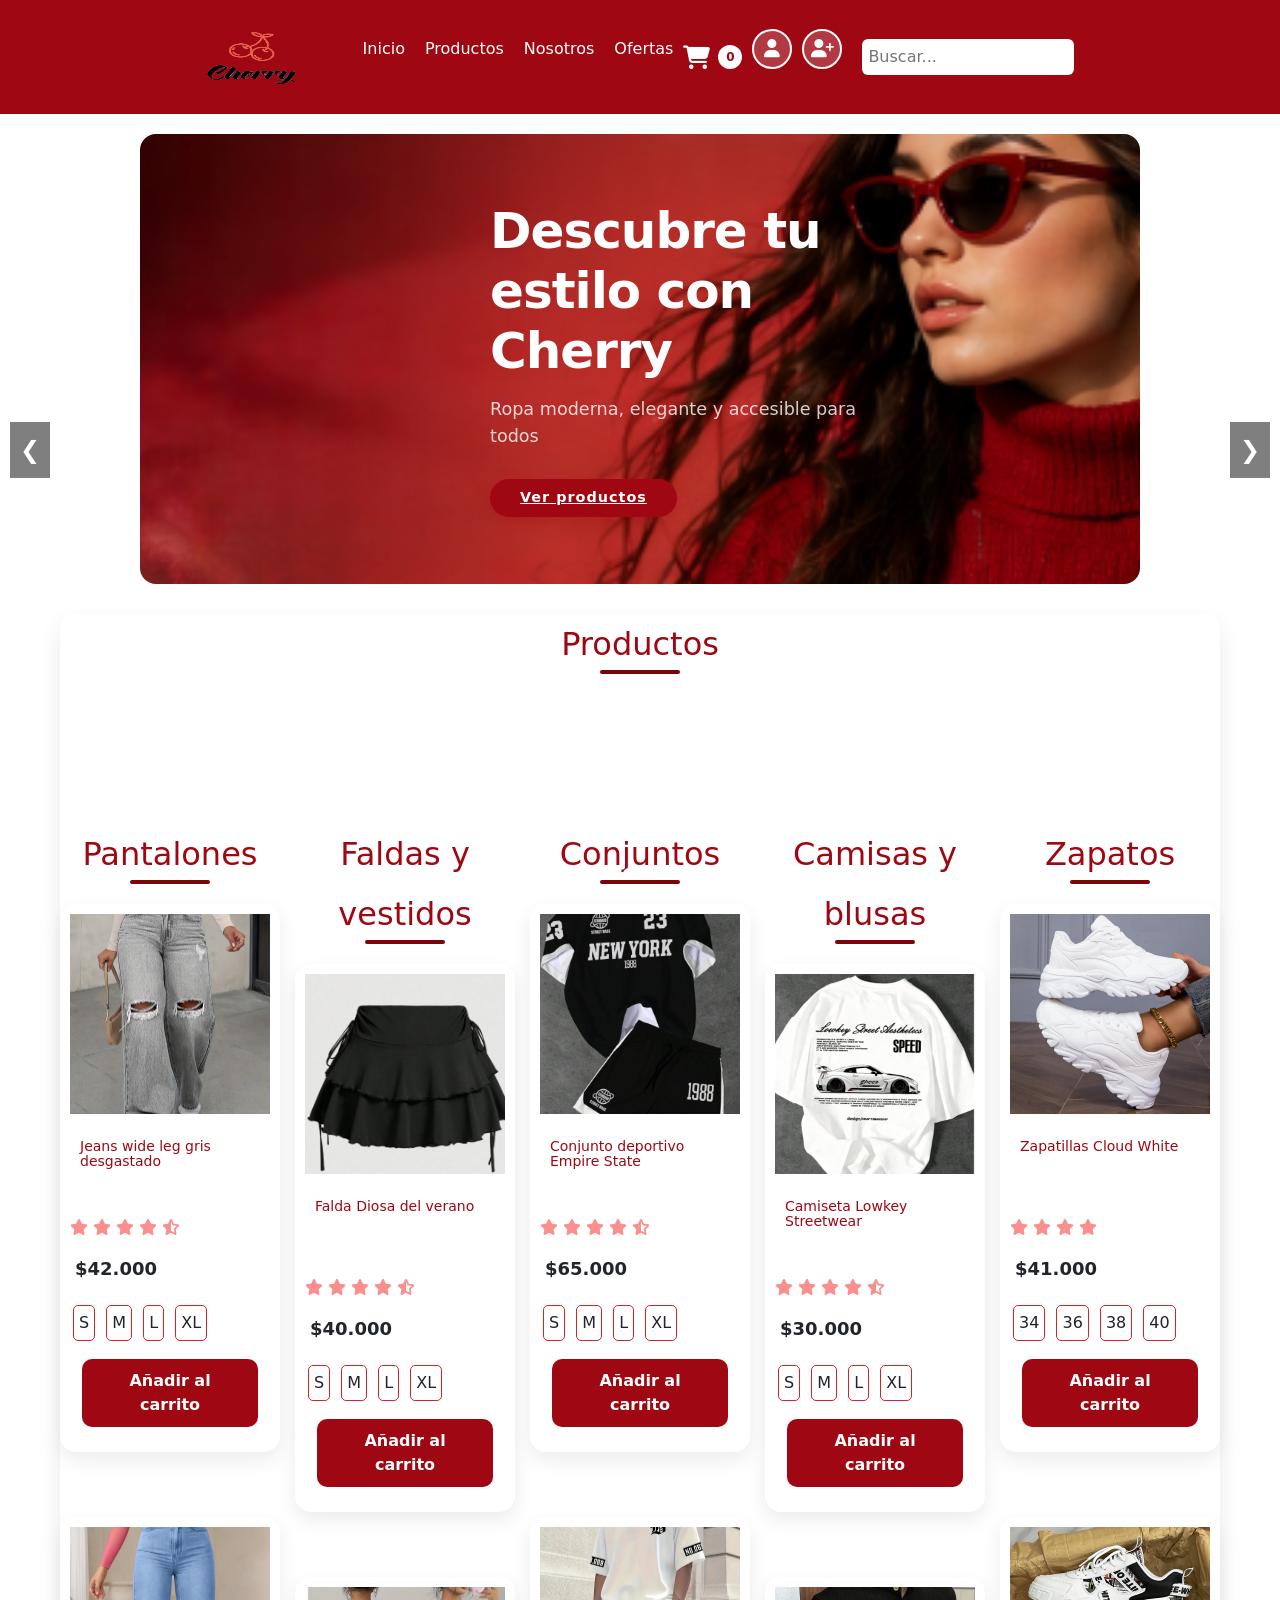
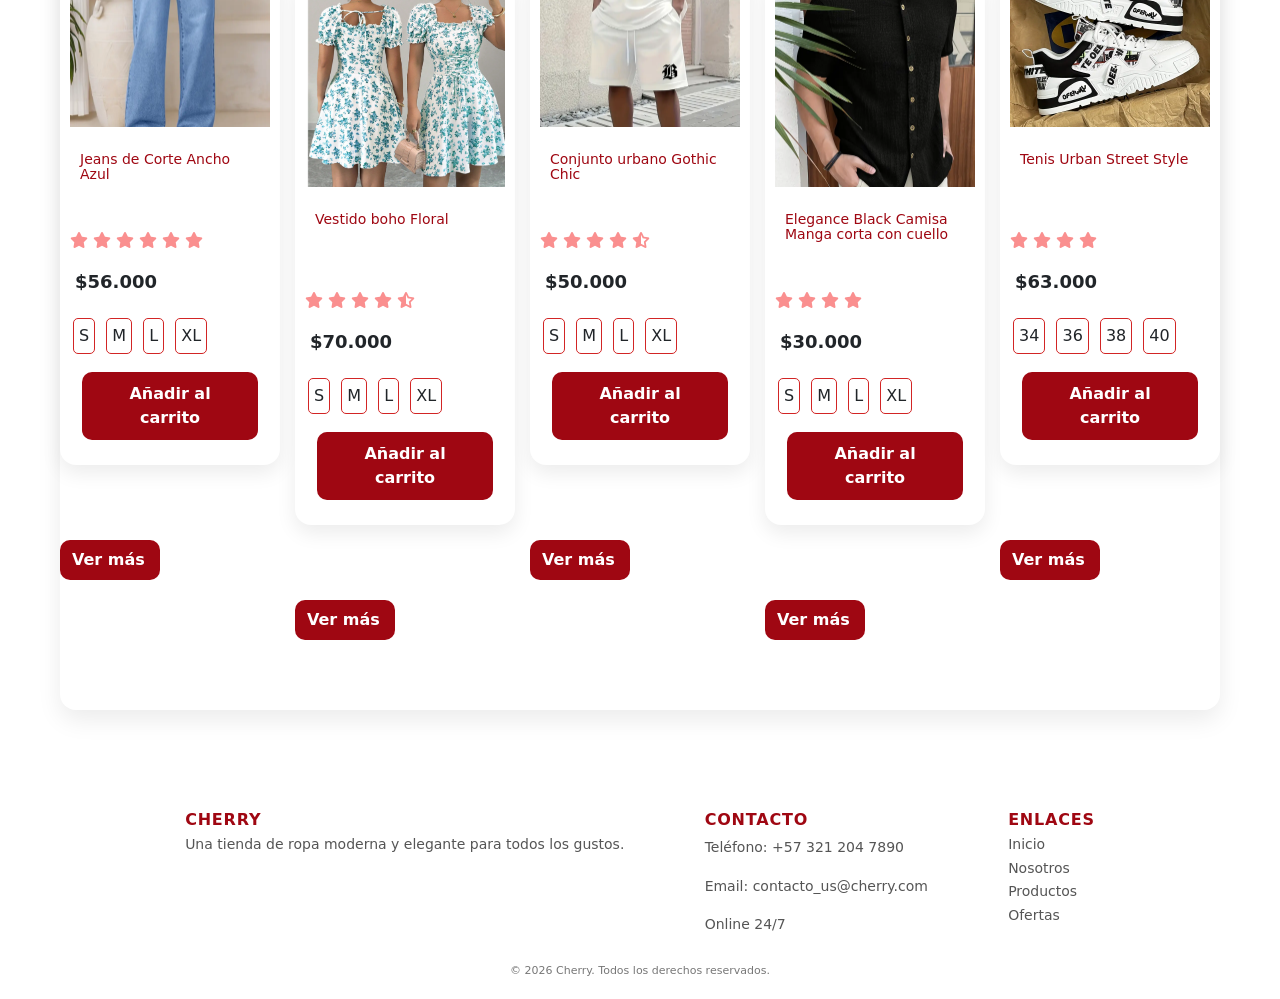
==== index.html @ 7328d56f "Update index.html" ====
<!DOCTYPE html>
<html lang="es-CO">
<head>
<meta charset="UTF-8">
<meta name="viewport" content="width=device-width, initial-scale=1.0">
<title>Cherry | Tienda de ropa</title>
<link rel="stylesheet" href="estilos.css">
<!-----BOOTSTRAP---------------->
<link href="https://cdn.jsdelivr.net/npm/bootstrap@5.3.8/dist/css/bootstrap.min.css" rel="stylesheet" integrity="sha384-sRIl4kxILFvY47J16cr9ZwB07vP4J8+LH7qKQnuqkuIAvNWLzeN8tE5YBujZqJLB" crossorigin="anonymous">
<!----------------------------->
<link rel="stylesheet" href="https://cdnjs.cloudflare.com/ajax/libs/font-awesome/6.4.0/css/all.min.css">
<link rel="stylesheet" href="https://cdn.jsdelivr.net/npm/@fortawesome/fontawesome-free@6.6.0/css/fontawesome.min.css">
</head>
<body>
<header class="header">
<div class="header-container">
<div class="logo">
<img src="LOGO.png" width="125px" alt="Cherry Logo">
</div>

<input type="checkbox" id="menu-toggle" class="menu-toggle">
<label for="menu-toggle" class="menu-icon">&#9776;</label>

<nav class="main-nav">
<ul>
<li><a href="index.html#inicio">Inicio</a></li>
<li><a href="index.html#productos">Productos</a></li>
<li><a href="nosotros.html">Nosotros</a></li>
<li><a href="ofertas.html">Ofertas</a></li>
</ul>
</nav>
<!-- carrito e inicio de sesión-->
<!-- LOGIN FORM -->
<div id="login-form-container" class="login-form-container">
  <div class="login-form">
    <h2>Iniciar sesión</h2>
    <input type="email" id="correo" placeholder="Correo electrónico">
    <input type="password" id="password" placeholder="Contraseña">
    <button onclick="login()">Entrar</button>
    <p id="mensaje-login"></p>
    <button onclick="toggleLogin()" class="close-btn">✕</button>
    <p class="modal-link">¿No tienes cuenta? <a href="#" onclick="toggleLogin(); toggleRegister(); return false;">Regístrate</a></p>
  </div>
</div>

<div id="register-form-container" class="login-form-container">
  <div class="login-form">
    <h2>Registrarse</h2>
    <input type="text" id="usuario-registro" placeholder="Usuario">
    <input type="email" id="correo-registro" placeholder="Correo electrónico">
    <input type="password" id="password-registro" placeholder="Contraseña">
    <input type="password" id="password-confirm" placeholder="Confirmar contraseña">
    <button onclick="register()">Registrarse</button>
    <p id="mensaje-registro"></p>
    <button onclick="toggleRegister()" class="close-btn">✕</button>
    <p class="modal-link">¿Ya tienes cuenta? <a href="#" onclick="toggleRegister(); toggleLogin(); return false;">Inicia sesión</a></p>
  </div>
</div>


<div class="carrito-top" onclick="toggleCarrito()">
  <i class="fas fa-shopping-cart"></i>
  <span id="contador">0</span>
</div>

<div id="carrito-desplegable" class="carrito-desplegable">
  <h3>🛒 Tu carrito</h3>
  <ul id="lista-carrito"></ul>
  <hr>
  <p>Total: $<span id="total">0</span></p>
  <button onclick="vaciarCarrito()">Vaciar</button>
  <button onclick="contraentrega()">Contraentrega</button>
  <button onclick="pagarNequi()">Nequi</button>
  <button onclick="pagarPayPal()">PayPal</button>
  <button onclick="pagarWeb()">Pagar</button>
</div>
<div class="header-actions"> 
  <button class="btn-login icon-btn" onclick="toggleLogin()" title="Iniciar sesión">
    <i class="fas fa-user"></i>
  </button>
  <button class="icon-btn" onclick="toggleRegister()" title="Registrarse">
    <i class="fas fa-user-plus"></i>
  </button>

<input type="text" id="buscador" placeholder="Buscar..." onkeyup="buscarProducto()">
</div>
</div>
</header>

<main>
<!-- BANNER -->
<section class="banner">
<div id="carrusel-banners">
<div class="slider">
  <div class="slides">
    <div class="slide">
      <img src="banner index.png" alt="Banner 1: Descubre tu estilo">
      <div class="slide-text">
        <h2>Descubre tu estilo con Cherry</h2>
        <p>Ropa moderna, elegante y accesible para todos</p>
        <a href="#productos" class="btn-principal">Ver productos</a>
      </div>
    </div>
    <div class="slide">
      <img src="Banner sales.png" alt="Banner 2: Ofertas especiales">
      <div class="slide-text">
        <h2>Ofertas hasta 50% OFF</h2>
        <p>Aprovecha los mejores descuentos de la temporada</p>
        <a href="ofertas.html" class="btn-principal">Ver ofertas</a>
      </div>
    </div>
    </div>
  </div>
  <button class="prev" onclick="moveBannerSlide(-1)">❮</button>
  <button class="next" onclick="moveBannerSlide(1)">❯</button>
  <div class="dots">
    <span class="dot" onclick="currentBannerSlide(0)"></span>
    <span class="dot" onclick="currentBannerSlide(1)"></span>
  </div>
</div>
</div>
</section>





<!-- PRODUCTOS -->
<section id="productos" class="section-productos">
<h2>Productos</h2>

<div class="productos-grid">

<section class="categoria">
<h2>Pantalones</h2>
<div class="productos-grid">



<div class="producto-card producto"
     data-nombre="Jeans wide leg gris desgastado" 
    data-precio="$42000"
    data-img ="pantalon rectos anchos.png"
    data-descripcion="Jeans wide leg gris desgastado con un diseño moderno y cómodo, perfecto para un look casual y a la moda."
    >
<img src="pantalon rectos anchos.png">
<h3>Jeans wide leg gris desgastado</h3>
<div class="rating">
<i class="fa fa-star"></i>
<i class="fa fa-star"></i>
<i class="fa fa-star"></i>
<i class="fa fa-star"></i>
<i class="fa fa-star-half-alt"></i>
</div>
<p>$42.000</p>
<div class="tallas">
  <span onclick="seleccionarTalla(this)">S</span>
  <span onclick="seleccionarTalla(this)">M</span>
  <span onclick="seleccionarTalla(this)">L</span>
  <span onclick="seleccionarTalla(this)">XL</span>
</div>
<button class="btn-producto" onclick="agregarCarrito('Jeans wide leg gris desgastado', 42000)">Añadir al carrito</button>
</div>

<div class="producto-card producto"
     data-nombre="Jeans de Corte Ancho Azul" 
    data-precio="$56000"
    data-img ="jean azul bota recta.webp"
    data-descripcion="¡Descubre tu nuevo favorito! Estos jeans de corte ancho no solo te hacen sentir cómoda, 
    sino que también te transforman en la protagonista de cualquier escena. 
    ¡Haz que tu estilo diga “¡Sí, soy libre y me encanta!”!"
    >
<img src="jean azul bota recta.webp">
<h3>Jeans de Corte Ancho Azul</h3>
<div class="rating">
<i class="fa fa-star"></i>
<i class="fa fa-star"></i>
<i class="fa fa-star"></i>
<i class="fa fa-star"></i>
<i class="fa fa-star"></i>
<i class="fa fa-star"></i>
<i class="fa fa-star-o-"></i> 
</div>
<p>$56.000</p>
<div class="tallas">
  <span onclick="seleccionarTalla(this)">S</span>
  <span onclick="seleccionarTalla(this)">M</span>
  <span onclick="seleccionarTalla(this)">L</span>
  <span onclick="seleccionarTalla(this)">XL</span>
</div>
<button class="btn-producto" onclick="agregarCarrito('Jeans de Corte Ancho Azul', 56000)">Añadir al carrito</button>
</div>
<a href="pantalones.html" class="ver-mas">Ver más</a>
</section>

<!-- FALDAS Y VESTIDOS -->
<section class="categoria">
<h2>Faldas y vestidos</h2>

<div class="productos-grid">

<div class="producto-card producto"
     data-nombre="Falda Diosa del verano"
    data-precio="$40000"
    data-img ="Falda mini negra.png"
    data-descripcion="Esta falda es la esencia de la feminidad y el estilo veraniego.
     Con su diseño mini y color negro, es perfecta para lucir fresca y elegante en cualquier ocasión durante los días soleados. 
    Su corte favorecedor y tela ligera te harán sentir como una verdadera diosa del verano."
  >
<img src="Falda mini negra.png">
<h3>Falda Diosa del verano</h3>
<div class="rating">
<i class="fa fa-star"></i>
<i class="fa fa-star"></i>
<i class="fa fa-star"></i>
<i class="fa fa-star"></i>
<i class="fa fa-star-half-alt"></i>
</div>
<p>$40.000</p>
<div class="tallas">
  <span onclick="seleccionarTalla(this)">S</span>
  <span onclick="seleccionarTalla(this)">M</span>
  <span onclick="seleccionarTalla(this)">L</span>
  <span onclick="seleccionarTalla(this)">XL</span>
</div>
<button class="btn-producto" onclick="agregarCarrito('Falda Diosa del verano', 40000)">Añadir al carrito</button>
</div>

<div class="producto-card producto"
     data-nombre="Vestido boho Floral"
    data-precio="$70000"
    data-img ="vestido con estampado.png"
    data-descripcion="¡Descubre el vestido que transforma cualquier día en una celebración! Con su diseño fresco y su silueta que celebra tu figura, 
    “Flores de Verano” es tu aliada para brillar con naturalidad y estilo. ¡No esperes más —¡tú mereces lucir así! 🌿"
  >
<img src="vestido con estampado.png">
<h3>Vestido boho Floral </h3>
<div class="rating">
<i class="fa fa-star"></i>
<i class="fa fa-star"></i>
<i class="fa fa-star"></i>
<i class="fa fa-star"></i>
<i class="fa fa-star-half-alt"></i>
</div>
<p>$70.000</p>
<div class="tallas">
  <span onclick="seleccionarTalla(this)">S</span>
  <span onclick="seleccionarTalla(this)">M</span>
  <span onclick="seleccionarTalla(this)">L</span>
  <span onclick="seleccionarTalla(this)">XL</span>
</div>
<button class="btn-producto" onclick="agregarCarrito('Vestido boho Floral', 70000)">Añadir al carrito</button>
</div>
<a href="faldas.html" class="ver-mas">Ver más</a>
</section>

<!-- CONJUNTOS -->
<section class="categoria">
<h2>Conjuntos</h2>
<div class="productos-grid">

<div class="producto-card producto"
     data-nombre="Conjunto deportivo Empire State"
    data-precio="$65000"
    data-img ="conjunto bermuda y pantalon con diseño.png"
    data-descripcion="Perfecto para un look casual y moderno. 
    Combínalo con tus zapatillas favoritas y accede a la moda urbana.
    ¡No te quedes sin el tuyo! Elige el estilo, elige la comodidad, elige Empire State Vibes".
  >
<img src="conjunto bermuda y pantalon con diseño.png">
<h3>Conjunto deportivo Empire State</h3>
<div class="rating">
<i class="fa fa-star"></i>
<i class="fa fa-star"></i>
<i class="fa fa-star"></i>
<i class="fa fa-star"></i>
<i class="fa fa-star-half-alt"></i>
</div>
<p>$65.000</p>
<div class="tallas">
  <span onclick="seleccionarTalla(this)">S</span>
  <span onclick="seleccionarTalla(this)">M</span>
  <span onclick="seleccionarTalla(this)">L</span>
  <span onclick="seleccionarTalla(this)">XL</span>
</div><button class="btn-producto" onclick="agregarCarrito('Conjunto deportivo Empire State', 65000)">Añadir al carrito</button>
</div>

<div class="producto-card producto"
      data-nombre="Conjunto urbano Gothic Chic"
      data-precio="$50000"
      data-img ="conjunto camiseta y short.webp"
      data-descripcion= "Ideal para quienes buscan un look moderno, cómodo y con personalidad. 
      Perfecto para el gimnasio, paseos por la ciudad o para relajarte en casa con estilo.
      ¡No te pierdas la oportunidad de añadir este conjunto icónico a tu guardarropa!
       Eleva tu estilo casual con el Conjunto Urbano Gothic B y marca tendencia donde vayas."
    >
<img src="conjunto camiseta y short.webp">
<h3>Conjunto urbano Gothic Chic</h3>
<div class="rating">
<i class="fa fa-star"></i>
<i class="fa fa-star"></i>
<i class="fa fa-star"></i>
<i class="fa fa-star"></i>
<i class="fa fa-star-half-alt"></i>
</div>
<p>$50.000</p>
<div class="tallas">
  <span onclick="seleccionarTalla(this)">S</span>
  <span onclick="seleccionarTalla(this)">M</span>
  <span onclick="seleccionarTalla(this)">L</span>
  <span onclick="seleccionarTalla(this)">XL</span>
</div>
<button class="btn-producto" onclick="agregarCarrito('Conjunto urbano Gothic Chic', 50000)">Añadir al carrito</button>
</div>
<a href="conjuntos.html" class="ver-mas">Ver más</a>
</section>
<!-- CAMISAS Y BLUSAS -->
 
<section class="categoria">
<h2>Camisas y blusas</h2>
<div class="productos-grid">

<div class="producto-card producto"
      data-nombre="Camiseta Lowkey Streetwear"
      data-precio="$30000"
      data-img ="camisa blanca con diseño.png"
      data-descripcion="¡Descubre la camisa que transforma tu estilo! Con su diseño fresco y detalles únicos, 
      esta camisa blanca es tu aliada perfecta para lucir elegante y a la moda en cualquier ocasión. ¡No esperes más, hazla tuya y brilla con confianza!"
    >
<img src="camisa blanca con diseño.png">
<h3>Camiseta Lowkey Streetwear</h3>
<div class="rating">
<i class="fa fa-star"></i>
<i class="fa fa-star"></i>
<i class="fa fa-star"></i>
<i class="fa fa-star"></i>
<i class="fa fa-star-half-alt"></i>
</div>
<p>$30.000</p>
<div class="tallas">
  <span onclick="seleccionarTalla(this)">S</span>
  <span onclick="seleccionarTalla(this)">M</span>
  <span onclick="seleccionarTalla(this)">L</span>
  <span onclick="seleccionarTalla(this)">XL</span>
</div>
<button class="btn-producto" onclick="agregarCarrito('Camiseta Lowkey Streetwear', 30000)">Añadir al carrito</button>
</div>

<div class="producto-card producto"
      data-nombre="Elegance Black Camisa Manga corta con cuello" 
      data-precio="$30000"
      data-img ="imagenes/camisa con botones casual.webp"
      data-descripcion="¡Descubre la camisa que transforma tu estilo!
       Con su diseño fresco y detalles únicos, esta camisa blanca es tu aliada perfecta 
       para lucir elegante y a la moda en cualquier ocasión.
       ¡No esperes más, hazla tuya y brilla con confianza!"
    >
<img src="imagenes/camisa con botones casual.webp">
<h3>Elegance Black Camisa Manga corta con cuello</h3>
<div class="rating">
<i class="fa fa-star"></i>
<i class="fa fa-star"></i>
<i class="fa fa-star"></i>
<i class="fa fa-star"></i>
<i class="fa fa-star-o-alt"></i>
</div>
<p>$30.000</p>
<div class="tallas">
  <span onclick="seleccionarTalla(this)">S</span>
  <span onclick="seleccionarTalla(this)">M</span>
  <span onclick="seleccionarTalla(this)">L</span>
  <span onclick="seleccionarTalla(this)">XL</span>
</div>
<button class="btn-producto" onclick="agregarCarrito('Elegance Black Camisa Manga corta con cuello', 30000)">Añadir al carrito</button>
</div>
<a href="camisas.html" class="ver-mas">Ver más</a>
</section>

<!-- ZAPATOS -->
<section class="categoria">
<h2>Zapatos</h2>
<div class="producto-grid">

<div class="producto-card producto"
      data-nombre=" Zapatillas Cloud White" 
      data-precio="$41000"
      data-img ="Tenis casuales para mujer.webp"
      data-descripcion="¡Haz que tus pies brillen sin esfuerzo! Estas zapatillas no solo te harán sentir cómoda, sino que también te darán un aire de confianza y estilo. 
      ¡Haz de cada paso un momento de moda! ¡Haz clic ahora y haz que tus pies se sientan como en la nube!"
    > 
<img src="Tenis casuales para mujer.webp">
<h3>Zapatillas Cloud White</h3>
<div class="rating">
<i class="fa fa-star"></i>
<i class="fa fa-star"></i>
<i class="fa fa-star"></i>
<i class="fa fa-star"></i>
</div>
<p>$41.000</p>
<div class="tallas">
  <span onclick="seleccionarTalla(this)">34</span>
  <span onclick="seleccionarTalla(this)">36</span>
  <span onclick="seleccionarTalla(this)">38</span>
  <span onclick="seleccionarTalla(this)">40</span>
</div>
<button class="btn-producto" onclick="agregarCarrito('Zapatillas Cloud White', 41000)">Añadir al carrito</button>
</div>

<div class="producto-card producto"
      data-nombre="Tenis Urban Street Style" 
      data-precio="$63000"
      data-img ="tenis tipo skate hombre.webp"
      data-descripcion="¡Destaca en la jungla de asfalto con nuestras Zapatillas Urban Street Style! 
      Diseñadas para los que marcan tendencia y no temen expresar su individualidad, estas zapatillas son la fusión perfecta entre comodidad y 
      un estilo vanguardista."
    >
<img src="tenis tipo skate hombre.webp">
<h3>Tenis Urban Street Style</h3>
<div class="rating">
<i class="fa fa-star"></i>
<i class="fa fa-star"></i>
<i class="fa fa-star"></i>
<i class="fa fa-star"></i>
</div>
<p>$63.000</p>
<div class="tallas">
  <span onclick="seleccionarTalla(this)">34</span>
  <span onclick="seleccionarTalla(this)">36</span>
  <span onclick="seleccionarTalla(this)">38</span>
  <span onclick="seleccionarTalla(this)">40</span>
</div>
<button class="btn-producto" onclick="agregarCarrito('Tenis Urban Street Style', 63000)">Añadir al carrito</button>
</div>
<a href="zapatos.html" class="ver-mas">Ver más</a>
    </div>
  </section>
  </div>
</section>

</main>
<!-- FOOTER -->

<footer class="footer">
<div class="footer-content">
<div class="footer-title">
<h3>Cherry</h3>
<p>Una tienda de ropa moderna y elegante para todos los gustos.</p>
</div>
<div class="footer-contact">
<h3>Contacto</h3>
<p>Teléfono: +57 321 204 7890</p>
<p>Email: contacto_us@cherry.com</p>
<p>Online 24/7</p>
</div>
<div class="footer-links">
<h3>Enlaces</h3>
<a href="index.html#inicio">Inicio</a>
<a href="nosotros.html" data-title="Quienes Somos" tabindex="0">Nosotros</a>
<a href="index.html#productos">Productos</a>
<a href="ofertas.html">Ofertas</a>
</div>
</div>
<p>© 2026 Cherry. Todos los derechos reservados.</p>
</footer>


<div id="modalProducto" class="modal">
  <div class="modal-box">

    <span class="cerrar">&times;</span>

    <div class="modal-grid">

      <!-- Imagen -->
      <div class="modal-img">
        <img id="modalImagen" src="">
      </div>

      <!-- Info -->
      <div class="modal-info">
        <h2 id="modalNombre"></h2>
        <p class="modal-precio" id="modalPrecio"></p>
        <p class="modal-desc" id="modalDescripcion"></p>
        <div class="modal-tallas" id="modalTallas"></div>
    </div>
  </div>
</div>


<!-- MODAL GALERÍA -->
<div id="modalGaleria" class="modal-galeria">
  <span onclick="cerrarGaleria()" class="close">&times;</span>
  <img id="imgGrande" src="" alt="Imagen grande">
  <div id="miniaturas" class="miniaturas"></div>
</div>

<script src="script.js"></script>
<script src="modal.js"></script>

</body>

</html>
---- estilos.css ----
/* VARIABLES */
:root{
--primary: #9f0712;
--primary-dark:#7a0509;
--text-dark:#2B2B2B;
--bg-light:#f6f6f6;
--radius:16px;
}
/* RESET */
*{
margin:0;
padding:0;
box-sizing:border-box;
}
body{
font-family: 'montserrat', sans-serif;
background:var(--bg-light);
color:var(--text-dark);
line-height:1.6;
font-size:14px; 
}
.container{
max-width:1200px;
margin:auto;
padding:0 20px;
}

/* HEADER */
.header{
display: flex;
align-items: center;
justify-content: space-between;
background: var(--primary);
color: white;
padding: 15px;
position:static;
top:0;
z-index:1000;
}
.header-container{
max-width:1200px;
margin:auto;
padding:0 20px;
background:var(--primary);
padding:12px 30px;
display:flex;
align-items:center;
justify-content:space-between;
flex-wrap:wrap;
gap:10px;
}
.logo img{
height: 60px;
}
.header-title h1{
color:white;
font-size:25px;
}

/* MENU TOGGLE */
.menu-toggle{
display:none;
}
.menu-icon{
display:none;
font-size:24px;
cursor:pointer;
color:white;
}
/* NAV */
main{
max-width:1200px;
margin:auto;
padding:20px;
}
.main-nav ul{
display:flex;
gap:20px;
list-style:none;
}
.main-nav a{
color:white;
text-decoration:none;
font-weight:400;
position:relative;
}
.main-nav a::after{
content:"";
position:absolute;
bottom:-5px;
left:0;
width:0;
height:2px;
background:white;
transition:.3s;
}
.main-nav a:hover::after{
width:100%;
}
/* RESPONSIVE MENU */
@media(max-width:768px){
.menu-icon{
display:block;
}
.main-nav{
position:absolute;
top:100%;
left:0;
width:100%;
background:var(--primary);
max-height:0;
overflow:hidden;
transition:max-height 0.3s ease;
}
.menu-toggle:checked ~ .main-nav{
max-height:100px;
}
.main-nav ul{
flex-direction:column;
gap:0;
padding:10px 0;
}
.main-nav li{
text-align:center;
display: inline-block;
width:100%;
text-align:center;
}
.main-nav a{
display:block;
padding:10px;
}
}
.header-actions{
display:flex;
gap:10px;
}
.icon-btn{
background: rgba(255, 255, 255, 0.2);
color: white;
border: 2px solid white;
width: 40px;
height: 40px;
border-radius: 50%;
cursor: pointer;
transition: 0.3s;
display: flex;
align-items: center;
justify-content: center;
font-size: 18px;
}
.icon-btn:hover{
transform: scale(1.15);
background: white;
color: var(--primary);
border-color: var(--primary);
}
.btn-login {
background: rgba(255, 255, 255, 0.2) !important;
border: 2px solid white !important;
}
.btn-login:hover {
background: white !important;
color: var(--primary) !important;
}

/* BUSCADOR */
.buscador-container {
padding: 20px;
background: white;
display: flex;
justify-content: center;
}
.buscador {
width: 100%;
max-width: 600px;
padding: 12px 20px;
border: 2px solid var(--primary);
border-radius: 25px;
font-size: 14px;
font-family: 'montserrat', sans-serif;
transition: 0.3s;
box-shadow: 0 2px 8px rgba(159, 7, 18, 0.1);
}
.buscador:focus {
outline: none;
border-color: var(--primary-dark);
box-shadow: 0 4px 15px rgba(159, 7, 18, 0.2);
}
.cart-count{
position:absolute;
background:red;
color:white;
font-size:10px;
padding:2px 6px;
border-radius:50%;
margin-left:-10px;
margin-top:-10px;
}
/* BOTONES */
.button-registro-login{
background:rgb(245, 243, 243);
color:var(--primary);
border:none;
padding:8px 15px;
border-radius:20px;
cursor:pointer;
font-weight:600;
transition:.3s;
}
.button-carrito{
background:rgba(179, 179, 179, 0.459);
color:var(--primary);
border:none;
padding:8px 15px;
border-radius:20px;
cursor:pointer;
font-weight:600;
transition:.3s;
}
.button-carrito:hover{
background:#ffe5e7;
}
/*BANNER/
* SECCIONES */
.banner {
    height: 450px;
    background: linear-gradient(to right, rgba(0,0,0,0.8) 30%, rgba(0,0,0,0.2) 80%),
                url("images/banner\ index.png") no-repeat center center;
    background-size: cover; 
    display: flex;
    flex-wrap : wrap;
    align-items: center;
    justify-content: space-around; 
    border-radius: var(--radius);
    margin-bottom: 30px;
    padding-left: 10%;
    color: white; 
}

.banner-text {
max-width: 500px;
text-align: left;
color: white; 
}
.banner-text h2 {
font-size: 50px; 
font-weight: 800; 
margin-bottom: 15px;
line-height: 60px; 
letter-spacing: -1px; 
}
.banner-text p {
font-size: 1.1rem;
font-weight: 400;
margin-bottom: 30px;
color: rgba(255, 255, 255, 0.8);
}
.btn-principal {
display: inline-block;
background-color: var(--primary); 
color: white;
padding: 8px 30px;
border-radius: 30px; 
font-weight: 600;
font-size: 0.9rem;
letter-spacing: 1px;
transition: all 0.3s ease;
box-shadow: 0 4px 15px rgba(159, 7, 18, 0.3); 
}
.btn-principal:hover {
background-color: var(--primary-dark);
transform: translateY(-3px) scale(1.02); 
box-shadow: 0 6px 20px rgba(159, 7, 18, 0.5); 
}
#buscador{
padding:6px;
border-radius:6px;
border:none;
margin:10px;
}

/* SECCIONES */

.section-productos{
background: transparent;
padding:0px;
border-radius:var(--radius);
margin:10px 0;
box-shadow:0 10px 25px rgba(0,0,0,0.08);
}
.section-productos h2{
color:var(--primary);
text-align:center;
margin: 0 auto 80px;
position:relative;
line-height: 60px;

}
.section-productos h2::after{
content:"";
background-color: #7a0509;
width: 80px;
height: 4px;
border-radius: 2px;
position: absolute;
bottom: 0px;
left: 50%;
transform: translateX(-50%);
}

h2{
color:var(--primary);
margin-bottom:10px;
font-weight: normal;

}
/* CARRUSEL */
.itemcarrusel{
border: 1px solid #ddd;
border-radius: 10px;
overflow: hidden;
height: auto;
position: relative;
}
.tarjetacarrusel{
width: 100%;
height: 100%;
background-color: #7a0509;
color: white;
display: flex;
align-items: center;
justify-content: center;
font-size: 18px;
}
.flechasCarrusel {
background-color: #9f0712;
height: auto;
position : absolute;
top : 0;
width: 100%;    
display: flex;
align-items: center;
justify-content: space-between;
padding : 0 10px;
}
.itemcarrusel img {
width: 100%;
height: 100%;
object-fit: cover;
}
.arrow {
color: white;
font-size: 24px;
cursor: pointer;    
transition: transform 0.3s ease;
}
.arrow:hover {
transform: scale(1.2);
}


/* GRID  productos*/
.productos-grid,
.producto-grid{
display:grid;
grid-template-columns:repeat(auto-fit,minmax(200px,1fr));
gap:15px;
margin-top:20px;
align-items:stretch;
}
/* TARJETA DE PRODUCTO */
.categoria{
margin:70px 0;
}
.categoria h2{
margin-bottom:15px;
color:var(--primary);
}
.producto-card{
background:#fff;
flex-basis :25%;
padding :10px;
min-width:200px;
margin-bottom:50px;
border-radius:16px;
overflow:hidden;
box-shadow:0 8px 20px rgba(0,0,0,0.08);
transition:transform 0.3s ease;
display:flex;
flex-direction:column;
justify-content:space-between;
min-height:360px;
gap:15px
}
.producto-card:hover{
transform:translateY(-8px);
box-shadow:0 10px 25px rgba(0,0,0,0.15);
}
.producto-card img{
width:100%;
height:200px;
object-fit:cover;
object-position:center;
background-color:#f6f6f6;
}
.tallas span{
cursor:pointer;
padding:5px;
margin:3px;
border:1px solid rgb(210, 37, 37);
border-radius:5px;
display:inline-block;
}

.tallas span.active{
background:#a83c2e;
color:black;
font-weight:bold;
}
/* imagen */
.producto-card img{
width:100%;
height:200px;
object-fit:cover;
object-position:center;
display:block;
background-color:#f6f6f6;
}
/*titulo*/
.producto-card h3{
font-size:14px;
color:var(--primary);
margin:10px 10px 2px;
line-height:1.1;
min-height:60px;
}
.rating {
    color: #FA8F8F; 
    margin-right: 2px;
}
/* precio */
.producto-card p{
font-weight:bold;
font-size:18px;
margin:0 5px 5px;

}
/* BOTON */
.btn-producto{
background:var(--primary);
color:white;
border:none;
padding:10px 16px;
border-radius:10px;
cursor:pointer;
transition:.3s;
font-weight:600;
margin:0 12px 15px;
margin-top:auto;
align-self:flex-start;
}
/* VER MAS */
.ver-mas{
display:inline-block;
margin-top:8px;
text-decoration:none;
background:var(--primary);
color:white;
padding:5px 8px;
border-radius:10px;
font-weight:bold;
max-width: 100px;
}
.ver-mas:hover{
background:var(--primary-dark);
}
.btn-producto:hover{
background:var(--primary-dark);
}

/* RESPONSIVE */
@media(max-width:768px){
.productos-grid{
grid-template-columns:1fr;
gap:15px;
}
.producto-card{
flex-direction:column;
}
.producto-card img{
width:100%;
height:160px;
}
.producto-card h3{
margin:12px 12px 2px;
min-height:60px;
}
.producto-card p{
margin:0 12px 8px;
}
.btn-producto{
margin:0 12px 12px;
width:calc(100% - 24px);
}
}

@media(max-width:480px){
.productos-grid{
grid-template-columns:1fr;
}
.producto-card{
flex-direction:column;
}
.producto-card img{
width:100%;
height:180px;
}
.producto-card h3{
margin:12px 12px 2px;
min-height:60px;
}
.producto-card p{
margin:0 12px 8px;
}
.btn-producto{
margin:0 12px 12px;
width:calc(100% - 24px);
}
}

/* VER MAS */
.ver-mas{
display:inline-block;
margin-top:10px;
text-decoration:none;
background:var(--primary);
color:white;
padding:8px 12px;
border-radius:10px;
font-weight:bold;
}
.ver-mas:hover{
    background:var(--primary-dark);
    transform: translateY(-3px) scale(1.02);
    box-shadow: 0 6px 20px rgba(159, 7, 18, 0.5);
}

/* CARRUSEL DE BANNERS */
.banner-container {
  overflow: hidden; /* ⬅️ Asegúrate de tener esto */
  width: 100%;
  height: auto; /* O especifica una altura */
}
.banner-slide {
  min-width: 100%; /* ⬅️ Importante para que no haya espacios */
  width: 100%;
}
.banner {
  background: none !important;
  min-height: auto;
  padding: 0;
}

.slider {
  position: relative;
  width: 100%;
  height: 450px;
  overflow: hidden;
  border-radius: var(--radius);
  cursor: grab;
}

.slides {
  display: flex;
  height: 100%;
  transition: transform 0.5s ease;
}
.slide {
  min-width: 100%;
  height: 100%;
  position: relative;
  display: flex;
  align-items: center;
  justify-content: center;
}
.slide img {
  width: 100%;
  height: 100%;
  object-fit: cover;
  position: absolute;
  top: 0;
  left: 0;
  z-index: 1;
}
.slider:active {
  cursor: grabbing;
}
.slide-text {
  position: relative;
  z-index: 2;
  max-width: 500px;
  text-align: left;
  color: white;
  padding-left: 10%;
}
.slide-text h2 {
  font-size: 50px;
  font-weight: 800;
  margin-bottom: 15px;
  line-height: 60px;
  letter-spacing: -1px;
}
.slide-text p {
  font-size: 1.1rem;
  font-weight: 400;
  margin-bottom: 30px;
  color: rgba(255, 255, 255, 0.8);
}
.prev, .next {
  position: absolute;
  top: 50%;
  transform: translateY(-50%);
  background: rgba(0, 0, 0, 0.5);
  color: white;
  border: none;
  padding: 10px;
  cursor: pointer;
  font-size: 24px;
  z-index: 3;
}
.prev {
  left: 10px;
}
.next {
  right: 10px;
}
.dots {
  position: absolute;
  bottom: 20px;
  left: 50%;
  transform: translateX(-50%);
  display: flex;
  gap: 10px;
  z-index: 3;
}
.dot {
  width: 12px;
  height: 12px;
  border-radius: 50%;
  background: rgba(255, 255, 255, 0.5);
  cursor: pointer;
  transition: background 0.3s;
}
.dot.active {
  background: white;
}

/* pie de pagina */

footer{
    position: relative;
    clear: both;
    background-color: #fff;
    color: #1f1f1f;
    padding: 30px 10px 20px;
    max-width: 2000px;
    margin: 40px auto 0;
}
.footer-content {
    max-width: 1000px;
    margin: 0 auto;
    display: flex;
    justify-content: space-around;
    gap: 10px;
    align-items: flex-start;
    padding: 0 10px;
}
.footer-title h3,
.footer-contact h3,
.footer-links h3 {
    color: var(--primary);
    font-size: 16px;
    margin-bottom: 6px;
    text-transform: uppercase;
    letter-spacing: 0.05em;
    font-weight: 700;
}
.footer-title p,
.footer-contact p,
.footer-links a {
    color: #555;
    font-size: 14px;
    line-height: 1.4;
    text-align: left;
}
.footer-links a {
    display: block;
    margin-bottom: 4px;
    text-decoration: none;
    transition: color 0.2s ease;
}
.footer-links a:hover {
    color: var(--primary-dark);
}
.footer-contact {
    display: flex;
    flex-direction: column;
    gap: 3px;
}
footer > p {
    text-align: center;
    color: #777;
    font-size: 11px;
    margin: 12px 0 0;
}
@media (max-width: 860px) {
    .footer-content {
        grid-template-columns: repeat(2, minmax(220px, 1fr));
    }
}
@media (max-width: 620px) {
    .footer-content {
        grid-template-columns: 1fr;
        text-align: center;
    }
    .footer-contact,
    .footer-links {
        align-items: center;
    }
    .footer-links a {
        display: inline-block;
    }
}

/* CHECKOUT STYLES */
.checkout-section {
    background: white;
    padding: 25px;
    border-radius: var(--radius);
    margin: 20px 0;
    box-shadow: 0 10px 25px rgba(0,0,0,0.08);
    max-width: 600px;
    margin: 20px auto;
}
.checkout-summary {
    background: var(--bg-light);
    padding: 20px;
    border-radius: var(--radius);
    margin-top: 20px;
}
.checkout-summary h3 {
    color: var(--primary);
    margin-bottom: 15px;
    font-size: 18px;
}
.checkout-summary ul {
    list-style: none;
    padding: 0;
    margin: 0 2px 20px 0;

}
.checkout-summary li {
    padding: 8px 0;
    border-bottom: 1px solid #ddd;
    display: flex;
    justify-content: space-between;
}
.checkout-summary li:last-child {
    border-bottom: none;
    font-weight: bold;
    font-size: 16px;
    color: var(--primary);
}
.checkout-summary .btn-principal {
    display: inline-block;
    margin: 12px 10px 0 0;
}
.a {
    display: inline-block;
    background: var(--primary);
    color: white;
    padding: 12px 25px;
    border-radius: 30px;
    text-decoration: none;
    font-weight: bold;
    transition: .3s;
}

/* ESTILOS PARA LOGIN */
.login-form-container {
    display: none;
    position: fixed;
    top: 0;
    left: 0;
    right: 0;
    bottom: 0;
    background: rgba(0, 0, 0, 0.5);
    justify-content: center;
    align-items: center;
    z-index: 2000;
}
.login-form-container.activo {
    display: flex;
}
.login-form {
    background: white;
    padding: 40px;
    border-radius: var(--radius);
    box-shadow: 0 10px 40px rgba(0, 0, 0, 0.2);
    width: 90%;
    max-width: 420px;
    position: relative;
    animation: loginSlideIn 0.4s ease-out;
}
@keyframes loginSlideIn {
    from {
        opacity: 0;
        transform: scale(0.95);
    }
    to {
        opacity: 1;
        transform: scale(1);
    }
}
.login-form h2 {
    margin-bottom: 25px;
    color: var(--primary);
    font-size: 24px;
    text-align: center;
    border-bottom: 2px solid var(--primary);
    padding-bottom: 15px;
}
.login-form input {
    width: 100%;
    padding: 14px;
    margin-bottom: 15px;
    border: 2px solid #f0f0f0;
    border-radius: 10px;
    font-size: 14px;
    font-family: 'montserrat', sans-serif;
    transition: 0.3s;
    box-sizing: border-box;
}
.login-form input:focus {
    outline: none;
    border-color: var(--primary);
    box-shadow: 0 0 10px rgba(159, 7, 18, 0.1);
}
.login-form input::placeholder {
    color: #999;
}
.login-form button[type="submit"],
.login-form button:not(.close-btn) {
    width: 100%;
    padding: 14px;
    background: var(--primary);
    color: white;
    border: none;
    border-radius: 10px;
    font-size: 16px;
    font-weight: bold;
    cursor: pointer;
    transition: 0.3s;
    font-family: 'montserrat', sans-serif;
}
.login-form button:not(.close-btn):hover {
    background: var(--primary-dark);
    transform: translateY(-2px);
    box-shadow: 0 5px 20px rgba(159, 7, 18, 0.3);
}
.login-form .close-btn {
    position: absolute;
    top: 15px;
    right: 15px;
    background: none;
    border: none;
    font-size: 32px;
    cursor: pointer;
    width: 40px;
    height: 40px;
    padding: 0;
    color: var(--primary);
    transition: 0.3s;
    display: flex;
    align-items: center;
    justify-content: center;
}
.login-form .close-btn:hover {
    color: var(--primary-dark);
    transform: rotate(90deg);
}
#mensaje-login {
    text-align: center;
    font-weight: bold;
    margin-top: 15px;
    padding: 10px;
    border-radius: 8px;
    font-size: 14px;
    min-height: 20px;
}
.login-form .modal-link,
.login-form .auth-link {
    text-align: center;
    margin-top: 15px;
    font-size: 14px;
    color: #333;
}
.login-form .modal-link a,
.login-form .auth-link a {
    color: var(--primary);
    text-decoration: none;
    font-weight: bold;
}
.login-form .modal-link a:hover,
.login-form .auth-link a:hover {
    text-decoration: underline;
}

/* Carrito top en header */
.carrito-top {
    position: relative;
    cursor: pointer;
    color: white;
    font-size: 24px;
    display: flex;
    align-items: center;
    gap: 8px;
    transition: 0.3s;
}
.carrito-top:hover {
    transform: scale(1.1);
}
.carrito-top span {
    background: white;
    color: var(--primary);
    border-radius: 50%;
    width: 24px;
    height: 24px;
    display: flex;
    align-items: center;
    justify-content: center;
    font-size: 12px;
    font-weight: bold;
}
/* ESTILOS PARA CARRITO DESPLEGABLE */
.carrito-desplegable {
    display: none;
    position: fixed;
    right: 20px;
    top: 70px;
    width: 320px;
    max-height: 600px;
    background: white;
    border: 2px solid var(--primary);
    border-radius: var(--radius);
    box-shadow: 0 8px 25px rgba(0, 0, 0, 0.15);
    z-index: 1500;
    overflow-y: auto;
    padding: 20px;
}
.carrito-desplegable.activo {
    display: block;
    animation: slideIn 0.3s ease-out;
}
@keyframes slideIn {
    from {
        opacity: 0;
        transform: translateY(-10px);
    }
    to {
        opacity: 1;
        transform: translateY(0);
    }
}

.carrito-desplegable h3 {
    margin-bottom: 15px;
    color: var(--primary);
    font-size: 18px;
    border-bottom: 2px solid var(--primary);
    padding-bottom: 10px;
}
.carrito-desplegable hr {
    border: none;
    border-top: 1px solid #ddd;
    margin: 10px 0;
}
.carrito-desplegable p {
    font-weight: bold;
    color: var(--text-dark);
    margin: 10px 0 15px 0;
    font-size: 15px;
}
#lista-carrito {
    list-style: none;
    padding: 0;
    margin: 0 0 15px 0;
    max-height: 250px;
    overflow-y: auto;
}
#lista-carrito li {
    padding: 10px 0;
    border-bottom: 1px solid #eee;
    display: flex;
    justify-content: space-between;
    align-items: center;
    font-size: 13px;
    color: var(--text-dark);
}
#lista-carrito li:last-child {
    border-bottom: none;
}
#lista-carrito button {
    background: none;
    border: none;
    cursor: pointer;
    font-size: 18px;
    color: var(--primary);
    padding: 0 5px;
    transition: 0.2s;
}
#lista-carrito button:hover {
    color: var(--primary-dark);
    transform: scale(1.2);
}
.carrito-desplegable button {
    width: 100%;
    padding: 12px;
    margin-bottom: 10px;
    border: none;
    border-radius: 8px;
    font-size: 14px;
    font-weight: bold;
    cursor: pointer;
    transition: 0.3s;
}
.carrito-desplegable button:first-of-type {
    background: #f0f0f0;
    color: var(--text-dark);
    border: 1px solid #ddd;
}
.carrito-desplegable button:first-of-type:hover {
    background: #e0e0e0;
}
.carrito-desplegable button:nth-of-type(2),
.carrito-desplegable button:nth-of-type(3),
.carrito-desplegable button:nth-of-type(4),
.carrito-desplegable button:nth-of-type(5) {
    background: var(--primary);
    color: white;
}
.carrito-desplegable button:nth-of-type(2):hover,
.carrito-desplegable button:nth-of-type(3):hover,
.carrito-desplegable button:nth-of-type(4):hover,
.carrito-desplegable button:nth-of-type(5):hover {
    background: var(--primary-dark);
    transform: translateY(-2px);
    box-shadow: 0 4px 12px rgba(159, 7, 18, 0.3);
}
.carrito-desplegable .btn-checkout {
    background: var(--primary);
    color: white;
    text-decoration: none;
    display: block;
    text-align: center;
}
.carrito-desplegable .btn-checkout:hover {
    background: var(--primary-dark);
}

/* ESTILOS PARA MODAL GALERÍA */
.modal-galeria {
    display: none;
    position: fixed;
    z-index: 3000;
    left: 0;
    top: 0;
    width: 100%;
    height: 100%;
    background: rgba(0, 0, 0, 0.8);
    justify-content: center;
    align-items: center;
    flex-direction: column;
}
.modal-galeria.activo {
    display: flex;
}
#imgGrande {
    max-width: 90%;
    max-height: 70%;
    object-fit: contain;
    border-radius: 8px;
}
.miniaturas {
    display: flex;
    gap: 10px;
    margin-top: 20px;
    flex-wrap: wrap;
    justify-content: center;
}
.miniaturas img {
    width: 70px;
    height: 70px;
    object-fit: cover;
    border-radius: 4px;
    cursor: pointer;
    border: 2px solid transparent;
    transition: 0.3s;
}
.miniaturas img:hover {
    border-color: white;
    transform: scale(1.1);
}
.modal-galeria .close {
    position: absolute;
    top: 20px;
    right: 30px;
    color: white;
    font-size: 40px;
    font-weight: bold;
    cursor: pointer;
    transition: 0.3s;
}
.modal-galeria .close:hover {
    color: #bbb;
}

/* RESPONSIVE */
@media (max-width: 768px) {
    .carrito-desplegable {
        width: 250px;
        right: 10px;
    }
    
    .login-form {
        width: 95%;
    }
}
.modal {
  display: none;
  position: fixed;
  z-index: 999;
  inset: 0;
  background: rgba(0,0,0,0.6);
  animation: fadeIn 0.3s ease;
}
.modal-box {
  background: #fff;
  width: 90%;
  max-width: 900px;
  margin: 5% auto;
  border-radius: 16px;
  overflow: hidden;
  animation: zoomIn 0.3s ease;
}
.modal-grid {
  display: grid;
  grid-template-columns: 1fr 1fr;
}
.modal-img img {
  width: 100%;
  height: 100%;
  object-fit: cover;
}
.modal-info {
  padding: 30px;
}
.modal-precio {
  font-size: 24px;
  font-weight: bold;
  margin: 10px 0;
}
.modal-desc {
  color: #555;
  margin-bottom: 20px;
}
.modal-tallas span {
  display: inline-block;
  border: 1px solid #ccc;
  padding: 8px 12px;
  margin: 5px;
  cursor: pointer;
  border-radius: 6px;
}
.modal-tallas span:hover {
  background: var(--primary);
  color: white;
}
.cerrar {
  position: absolute;
  right: 20px;
  top: 15px;
  font-size: 28px;
  cursor: pointer;
}
@keyframes fadeIn {
  from {opacity: 0;}
  to {opacity: 1;}
}
@keyframes zoomIn {
  from {transform: scale(0.8);}
  to {transform: scale(1);}
}
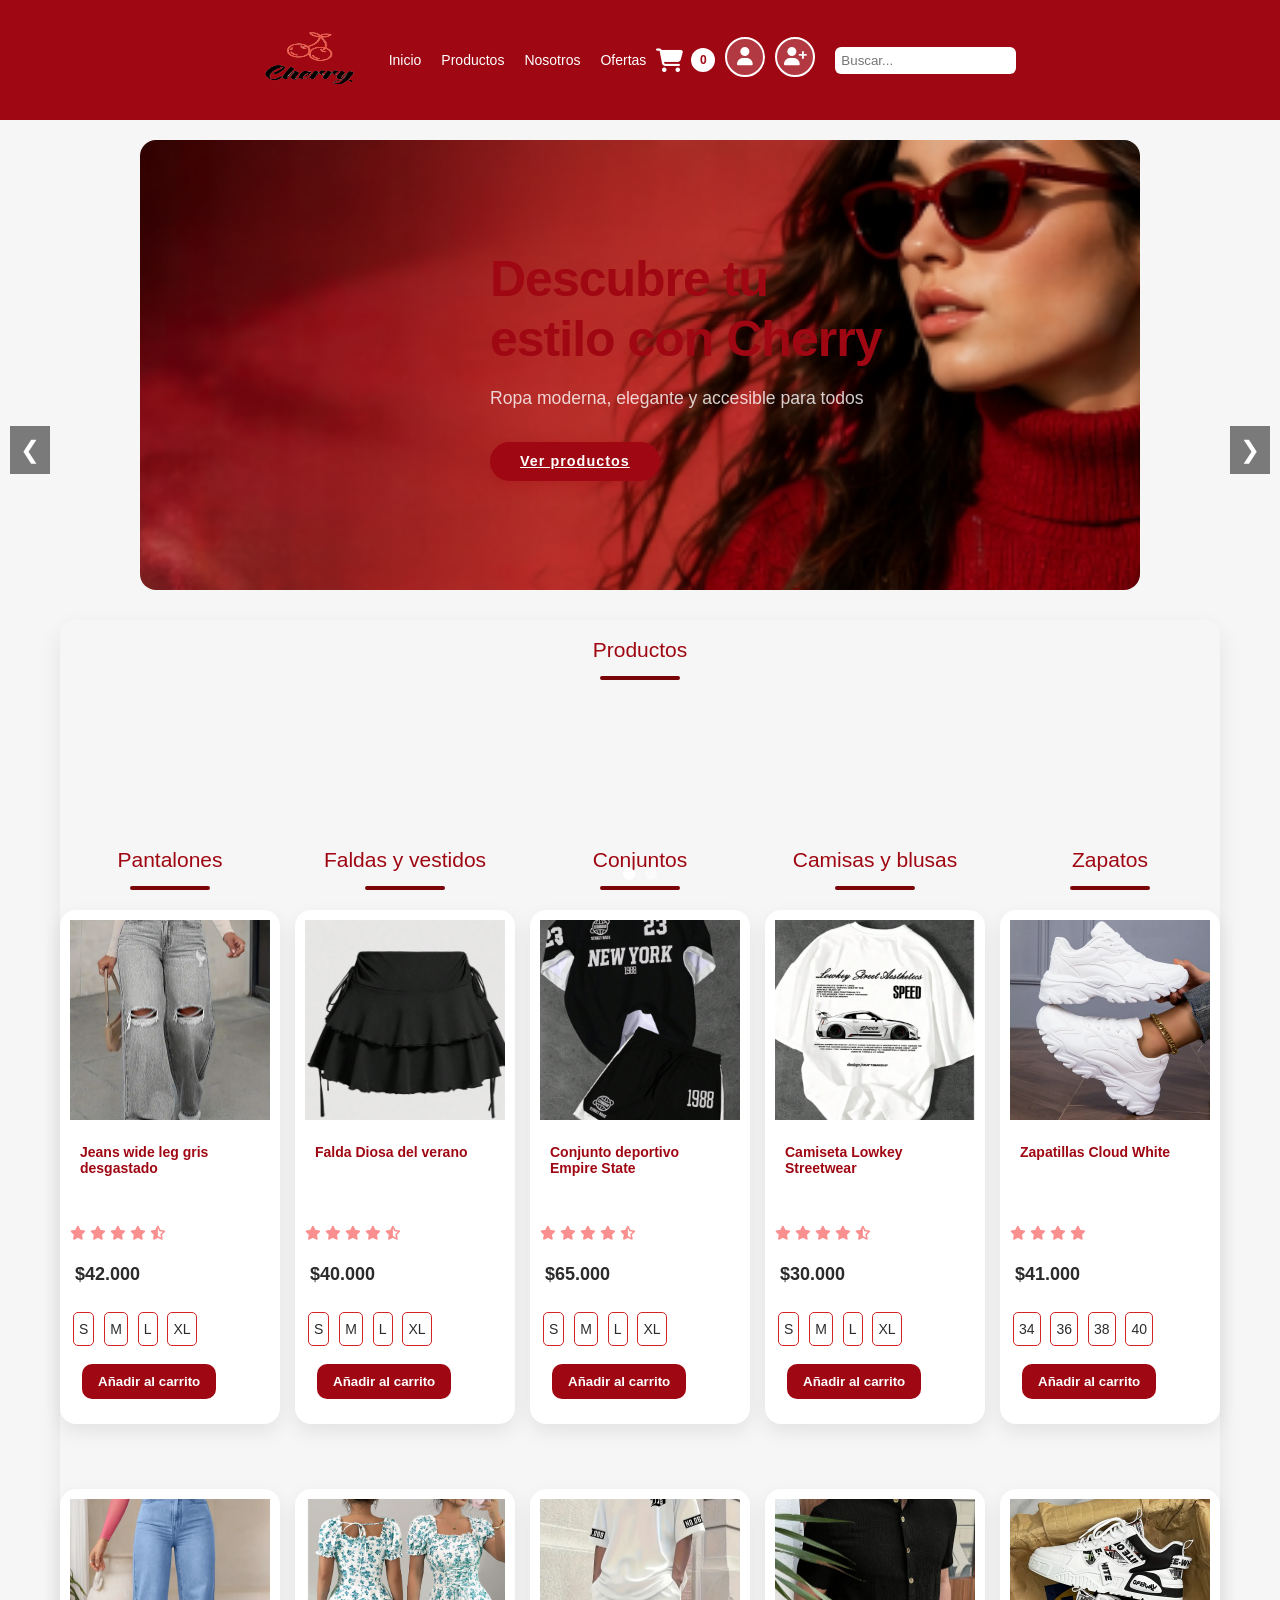
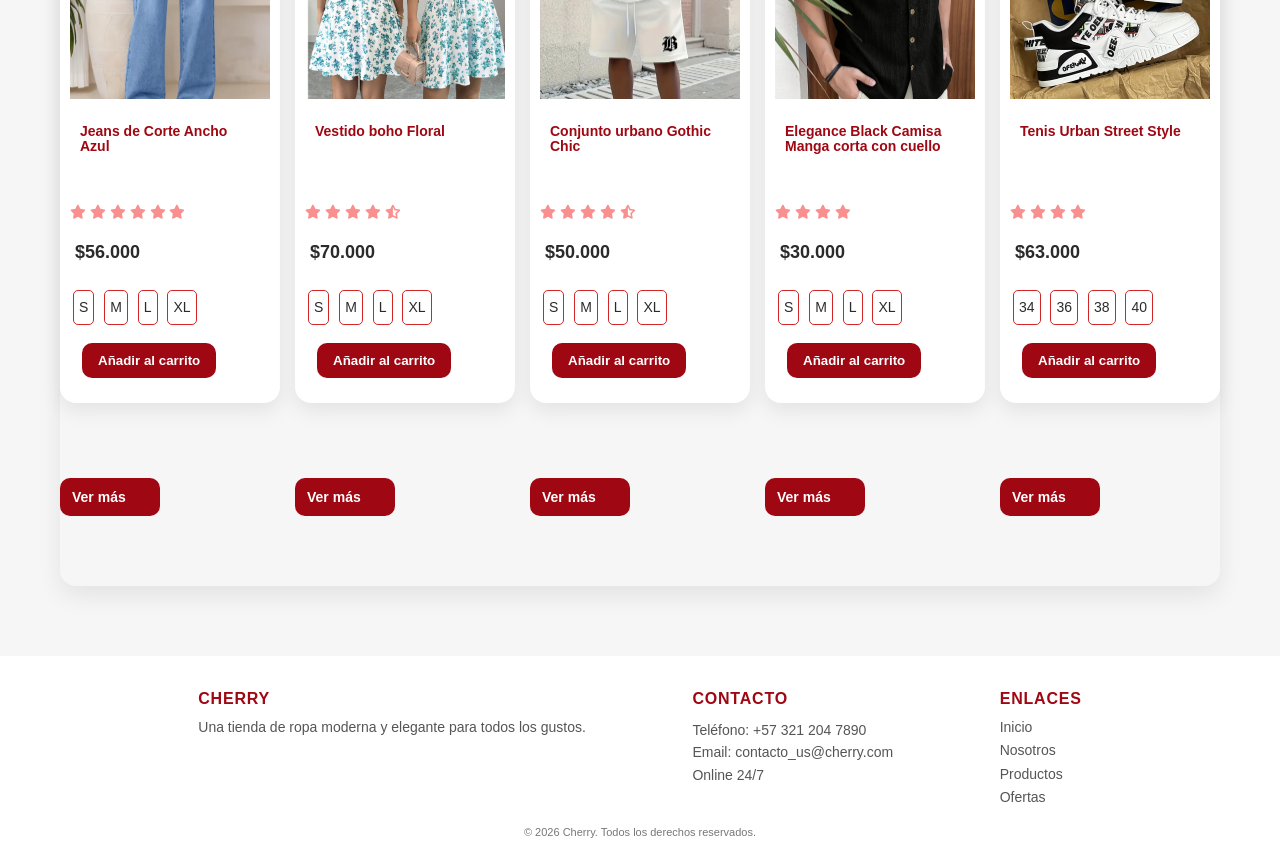
==== commit bb6c7752: "Update index.html" ====
--- a/index.html
+++ b/index.html
@@ -6,7 +6,6 @@
 <title>Cherry | Tienda de ropa</title>
 <link rel="stylesheet" href="estilos.css">
 <!-----BOOTSTRAP---------------->
-<link href="https://cdn.jsdelivr.net/npm/bootstrap@5.3.8/dist/css/bootstrap.min.css" rel="stylesheet" integrity="sha384-sRIl4kxILFvY47J16cr9ZwB07vP4J8+LH7qKQnuqkuIAvNWLzeN8tE5YBujZqJLB" crossorigin="anonymous">
 <!----------------------------->
 <link rel="stylesheet" href="https://cdnjs.cloudflare.com/ajax/libs/font-awesome/6.4.0/css/all.min.css">
 <link rel="stylesheet" href="https://cdn.jsdelivr.net/npm/@fortawesome/fontawesome-free@6.6.0/css/fontawesome.min.css">
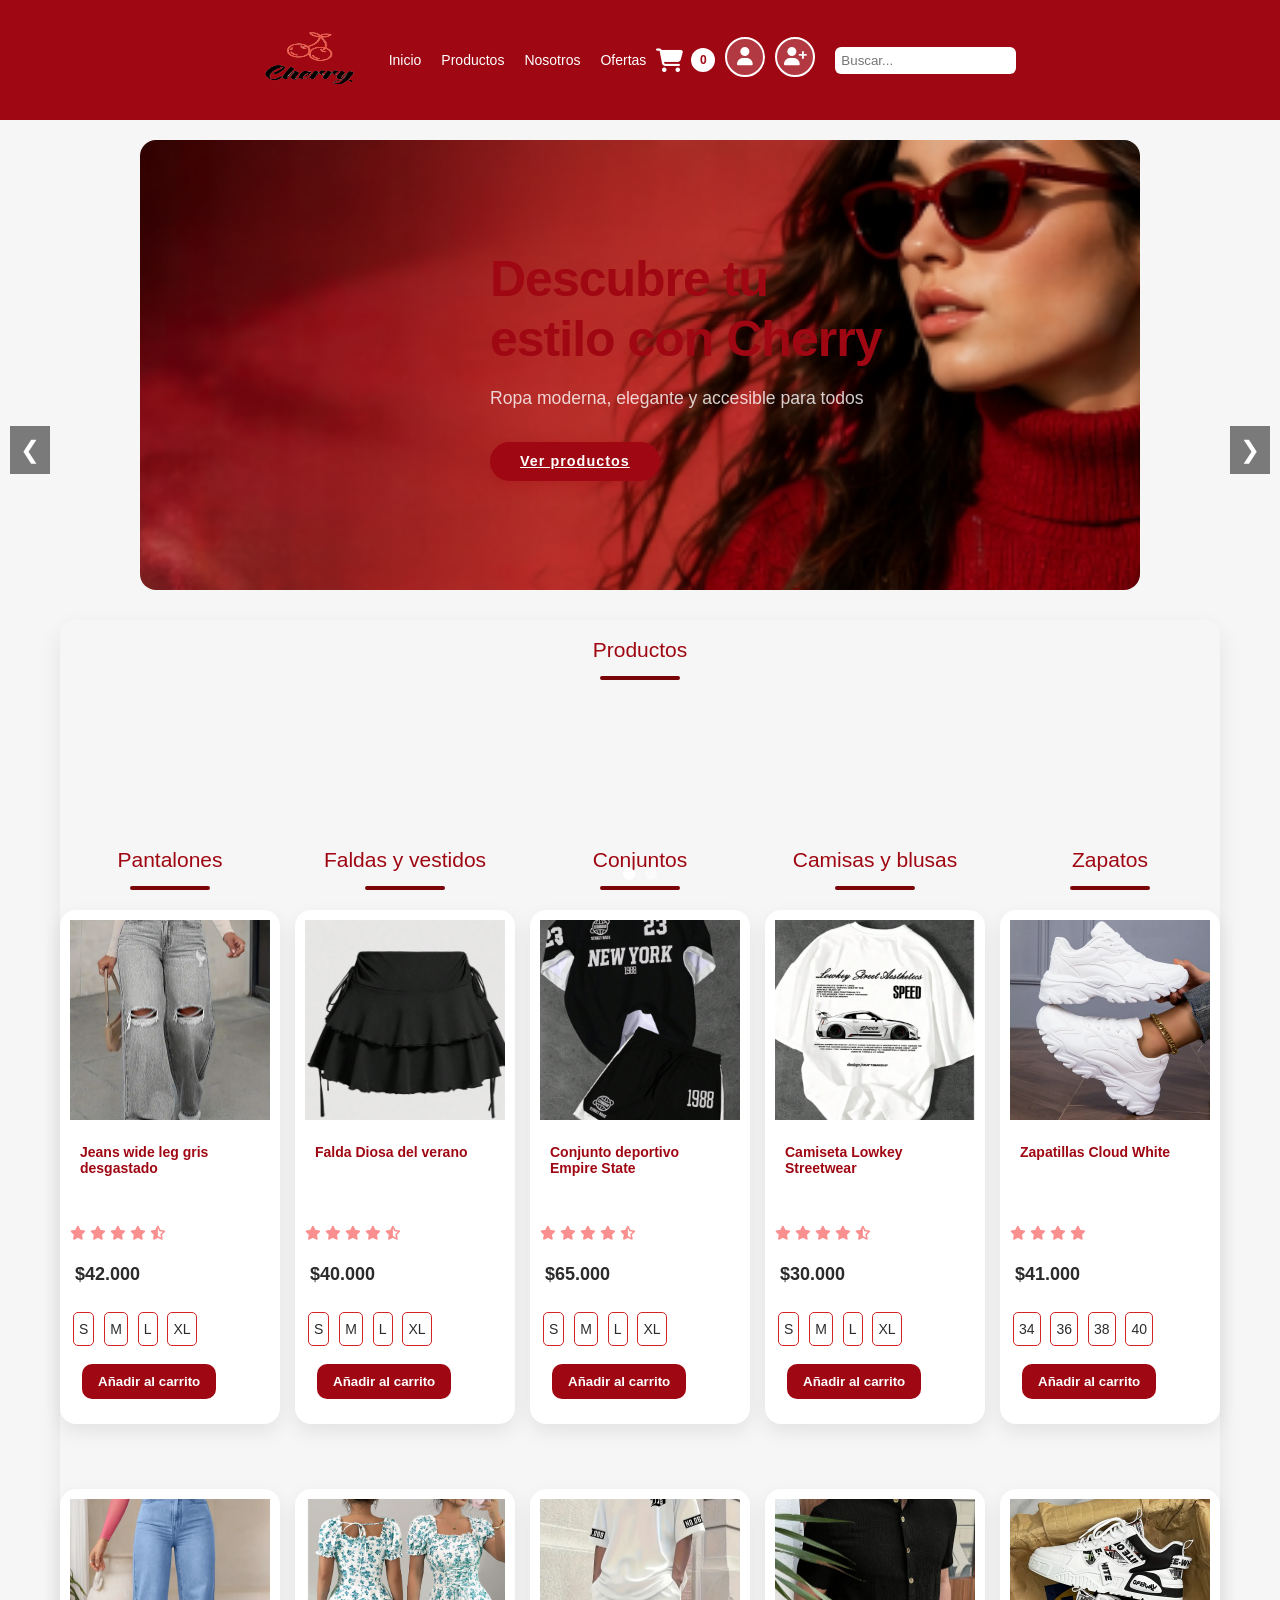
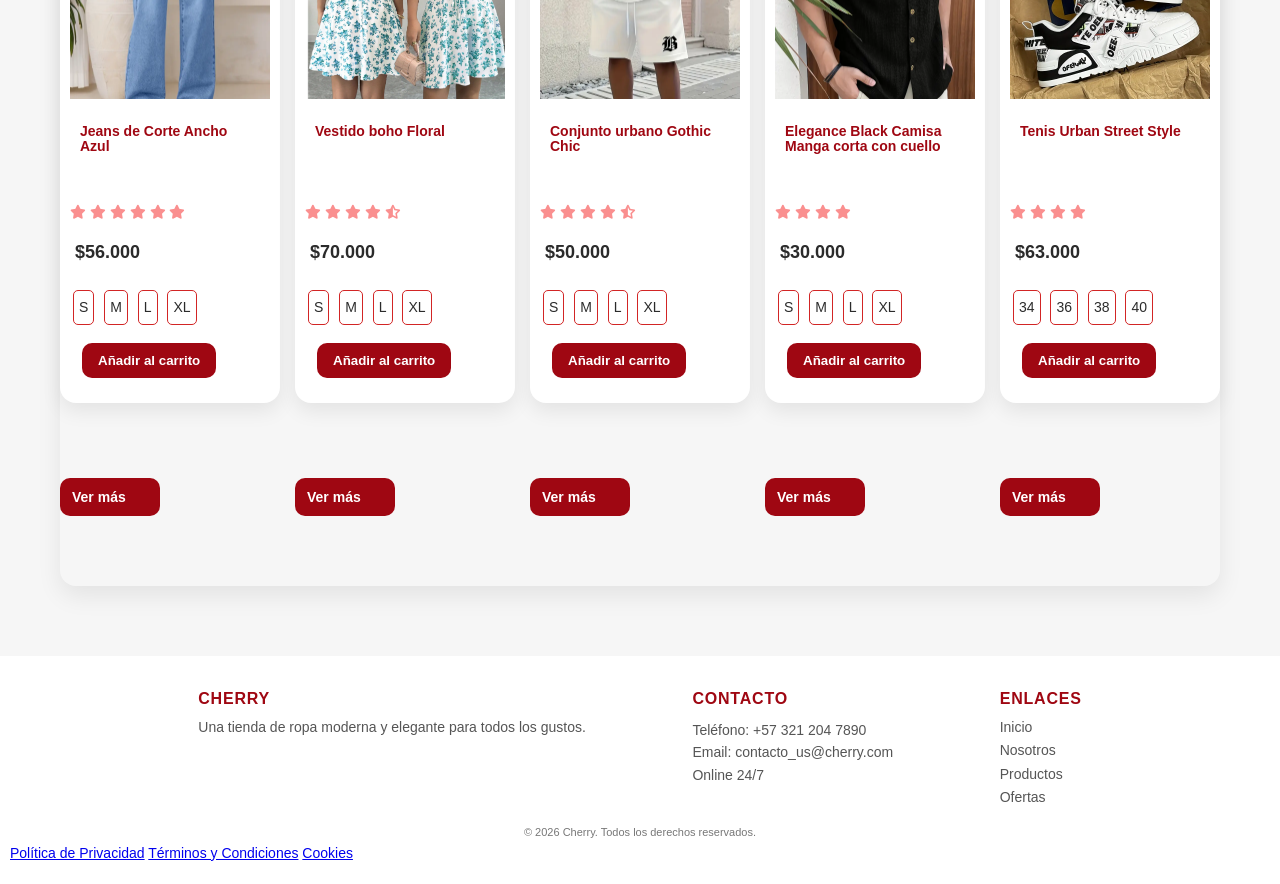
==== commit 1bf38bd6: "Update index.html" ====
--- a/index.html
+++ b/index.html
@@ -55,7 +55,6 @@
     <p class="modal-link">¿Ya tienes cuenta? <a href="#" onclick="toggleRegister(); toggleLogin(); return false;">Inicia sesión</a></p>
   </div>
 </div>
-
 
 <div class="carrito-top" onclick="toggleCarrito()">
   <i class="fas fa-shopping-cart"></i>
@@ -460,7 +459,12 @@
 </div>
 </div>
 <p>© 2026 Cherry. Todos los derechos reservados.</p>
+<a href="#top">Política de Privacidad</a>
+<a href="#top">Términos y Condiciones</a>
+<a href="#top">Cookies</a>
+        </div>
 </footer>
+       
 
 
 <div id="modalProducto" class="modal">
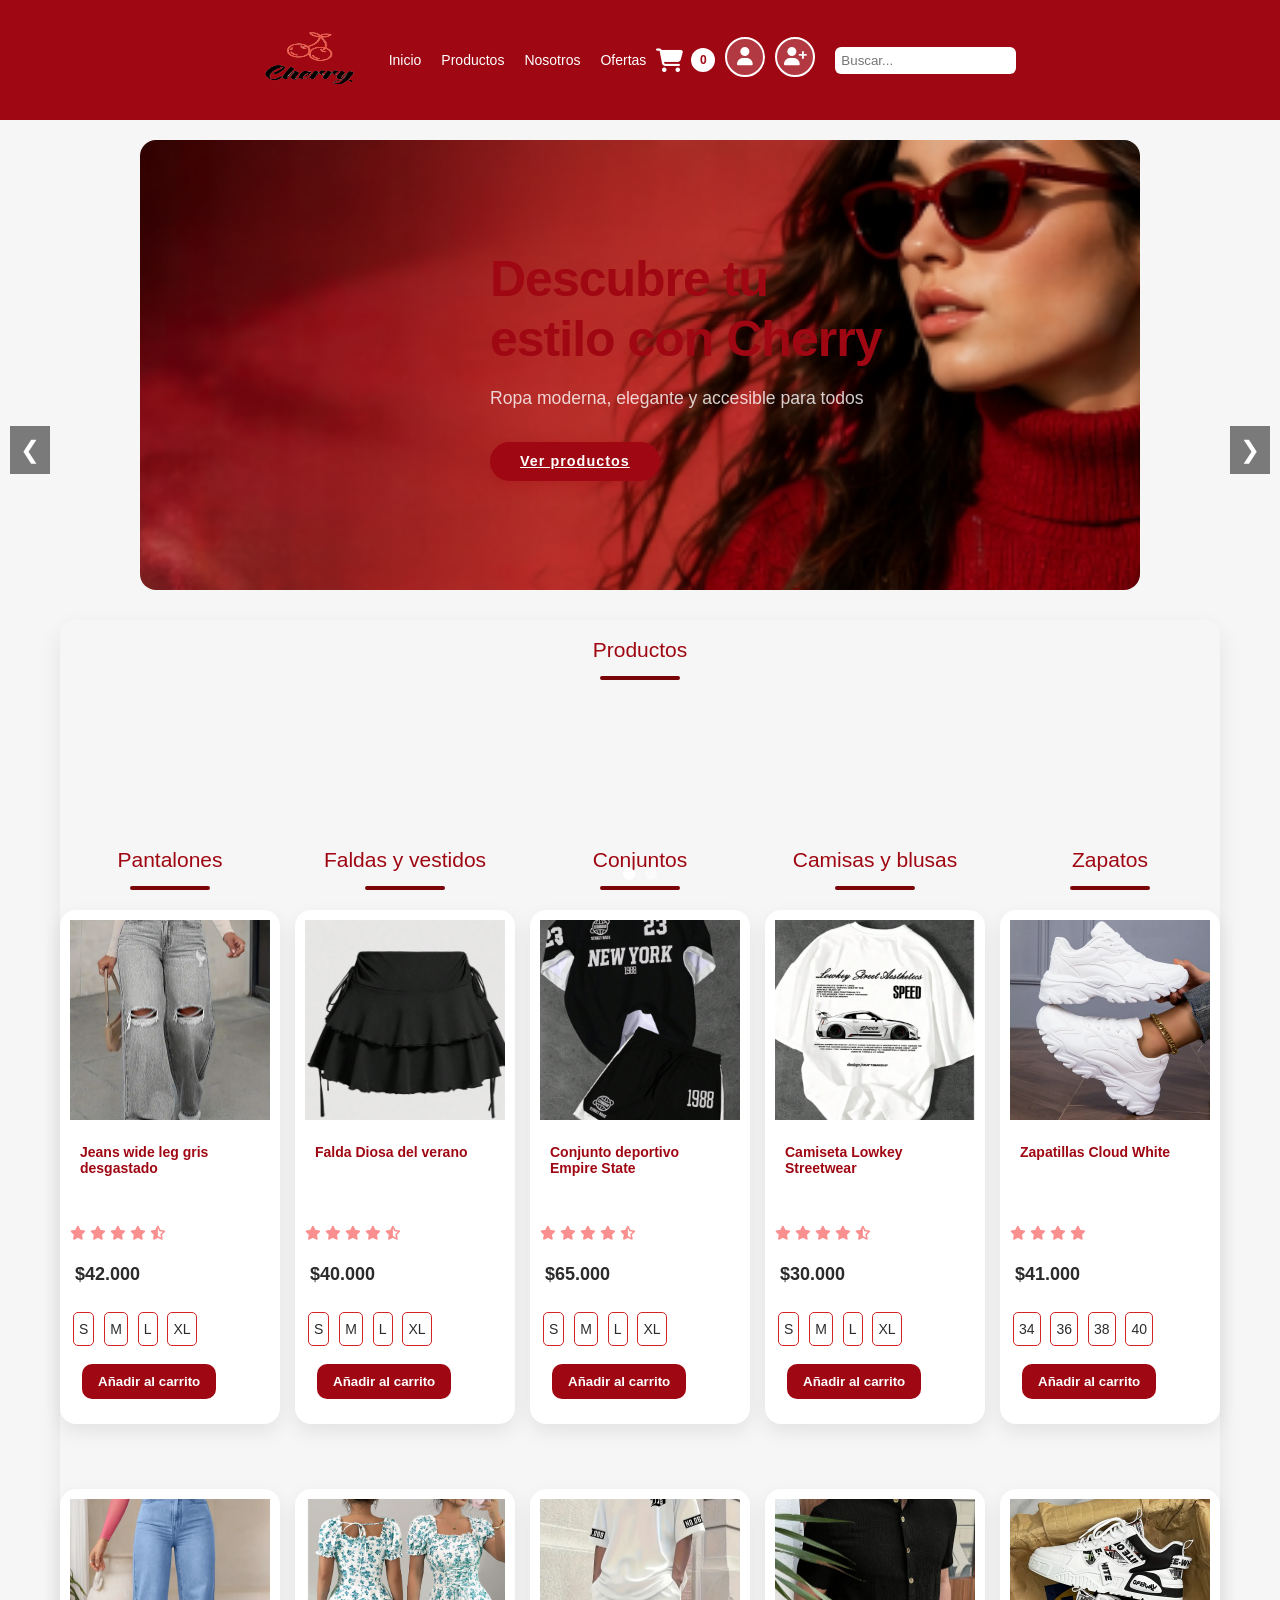
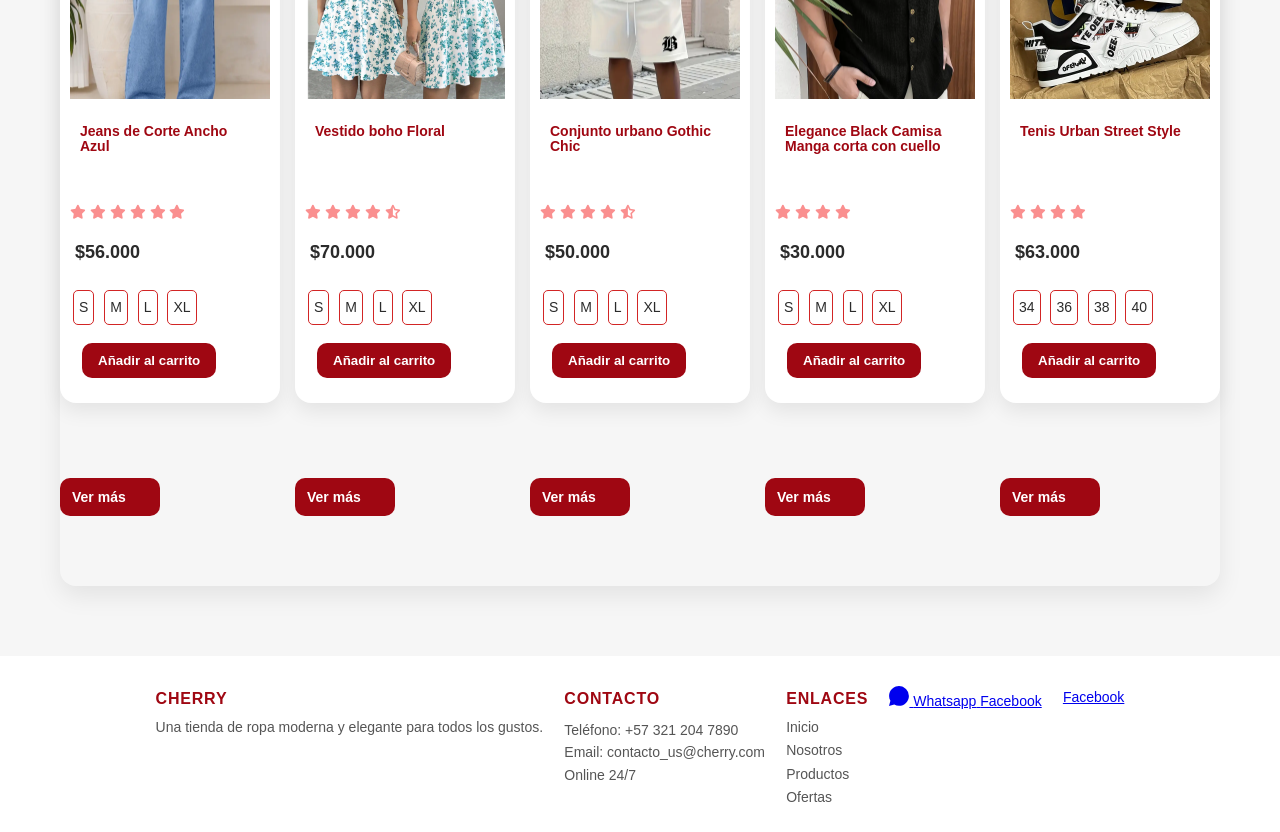
==== commit 5df05cd2: "Update index.html" ====
--- a/index.html
+++ b/index.html
@@ -457,12 +457,33 @@
 <a href="index.html#productos">Productos</a>
 <a href="ofertas.html">Ofertas</a>
 </div>
-</div>
-<p>© 2026 Cherry. Todos los derechos reservados.</p>
-<a href="#top">Política de Privacidad</a>
-<a href="#top">Términos y Condiciones</a>
-<a href="#top">Cookies</a>
-        </div>
+<div class="Social-links">
+
+<!-- WHATSAPP -->
+<a href="https://wa.me/573001234567" target="_blank" class="social-item">
+    <svg xmlns="http://www.w3.org/2000/svg" width="20" height="20" fill="currentColor" viewBox="0 0 16 16">
+      <path d="M13.601 2.326A7.85 7.85 0 0 0 7.994 0C3.627 0 .068 3.558.064 7.926c0 1.399.366 2.76 1.057 3.965L0 16l4.204-1.102a7.9 7.9 0 0 0
+       3.79.965h.004c4.368 0 7.926-3.558 7.93-7.93A7.9 7.9 0 0 0 13.6 2.326z"/>
+    </svg>
+    <span>Whatsapp</span>
+</a>
+
+<!-- FACEBOOK -->
+<a href="https://www.facebook.com/" target="_blank" class="social-item">
+    <i class="bi bi-facebook"></i>
+    <span>Facebook</span>
+</a>
+
+</div>
+<!-- FACEBOOK -->
+<a href="https://www.facebook.com/" target="_blank" class="social-item">
+    <i class="bi bi-facebook"></i>
+    <span>Facebook</span>
+</a>
+
+</div>
+</div>
+
 </footer>
        
 
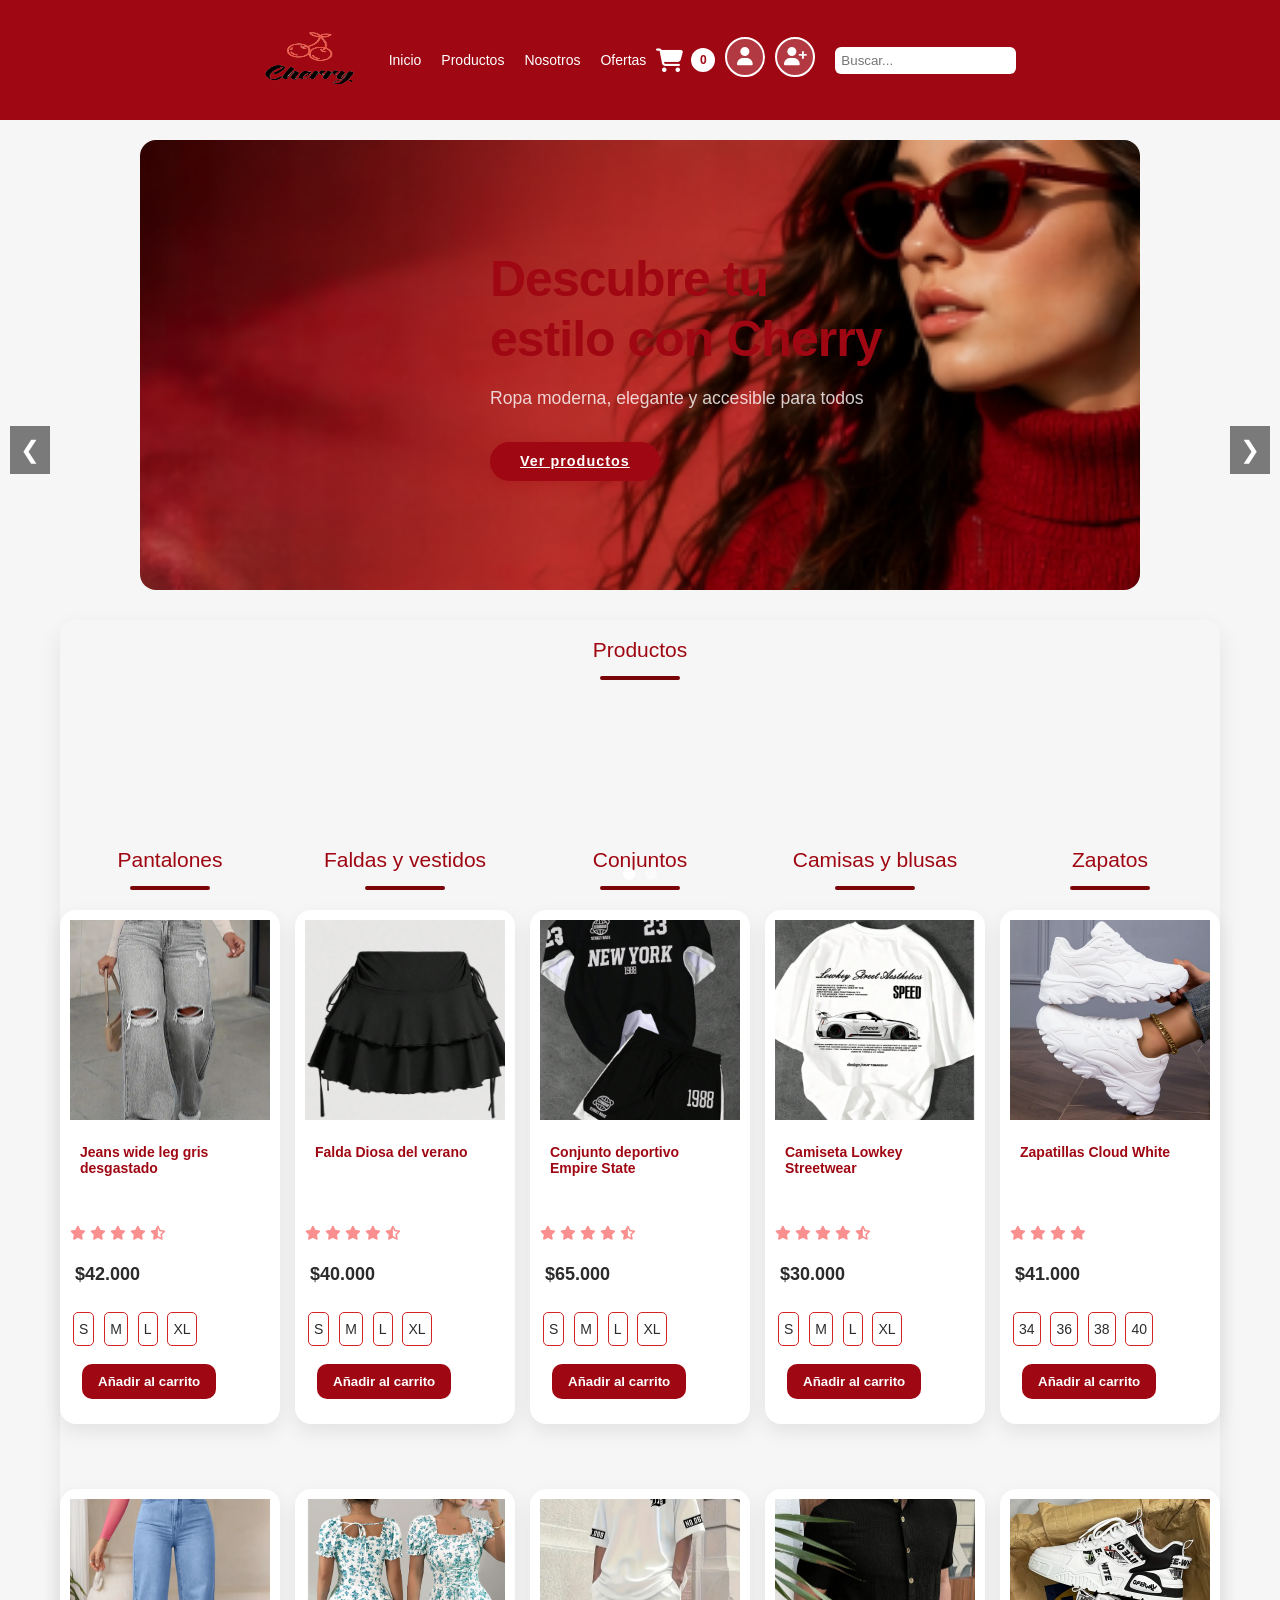
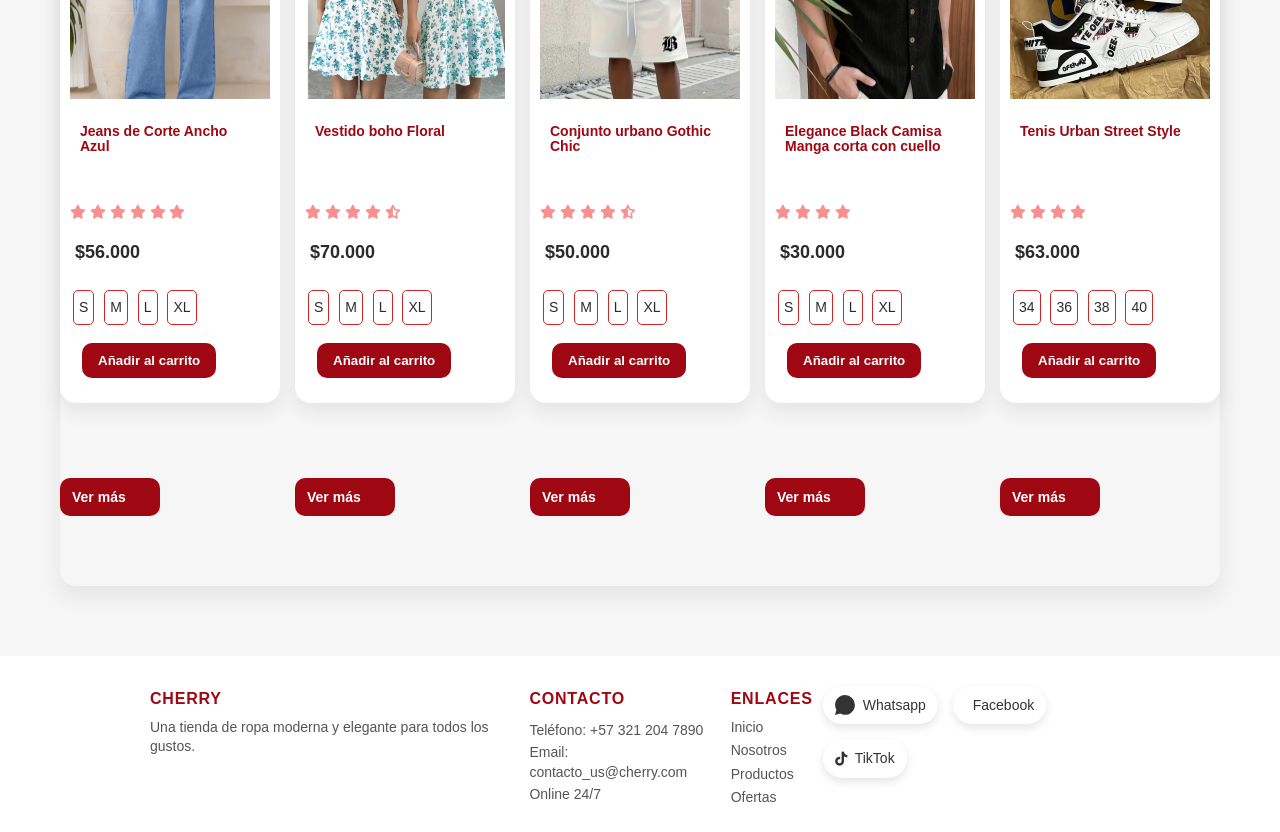
==== commit 6e46d89a: "Update index.html" ====
--- a/index.html
+++ b/index.html
@@ -474,13 +474,10 @@
     <span>Facebook</span>
 </a>
 
-</div>
-<!-- FACEBOOK -->
-<a href="https://www.facebook.com/" target="_blank" class="social-item">
-    <i class="bi bi-facebook"></i>
-    <span>Facebook</span>
+<a href="https://www.tiktok.com/@tuusuario" target="_blank" class="social-item">
+    <i class="fab fa-tiktok"></i>
+    <span>TikTok</span>
 </a>
-
 </div>
 </div>
 
--- a/estilos.css
+++ b/estilos.css
@@ -714,6 +714,27 @@
     font-size: 11px;
     margin: 12px 0 0;
 }
+
+
+.Social-links{
+    display: flex;
+    gap: 15px;
+    flex-wrap: wrap;
+}
+
+.social-item{
+    display: flex;
+    align-items: center;
+    gap: 8px;
+    text-decoration: none;
+    background: #fff;
+    padding: 8px 12px;
+    border-radius: 20px;
+    color: #333;
+    box-shadow: 0 4px 10px rgba(0,0,0,0.1);
+    transition: 0.3s;
+}
+
 @media (max-width: 860px) {
     .footer-content {
         grid-template-columns: repeat(2, minmax(220px, 1fr));
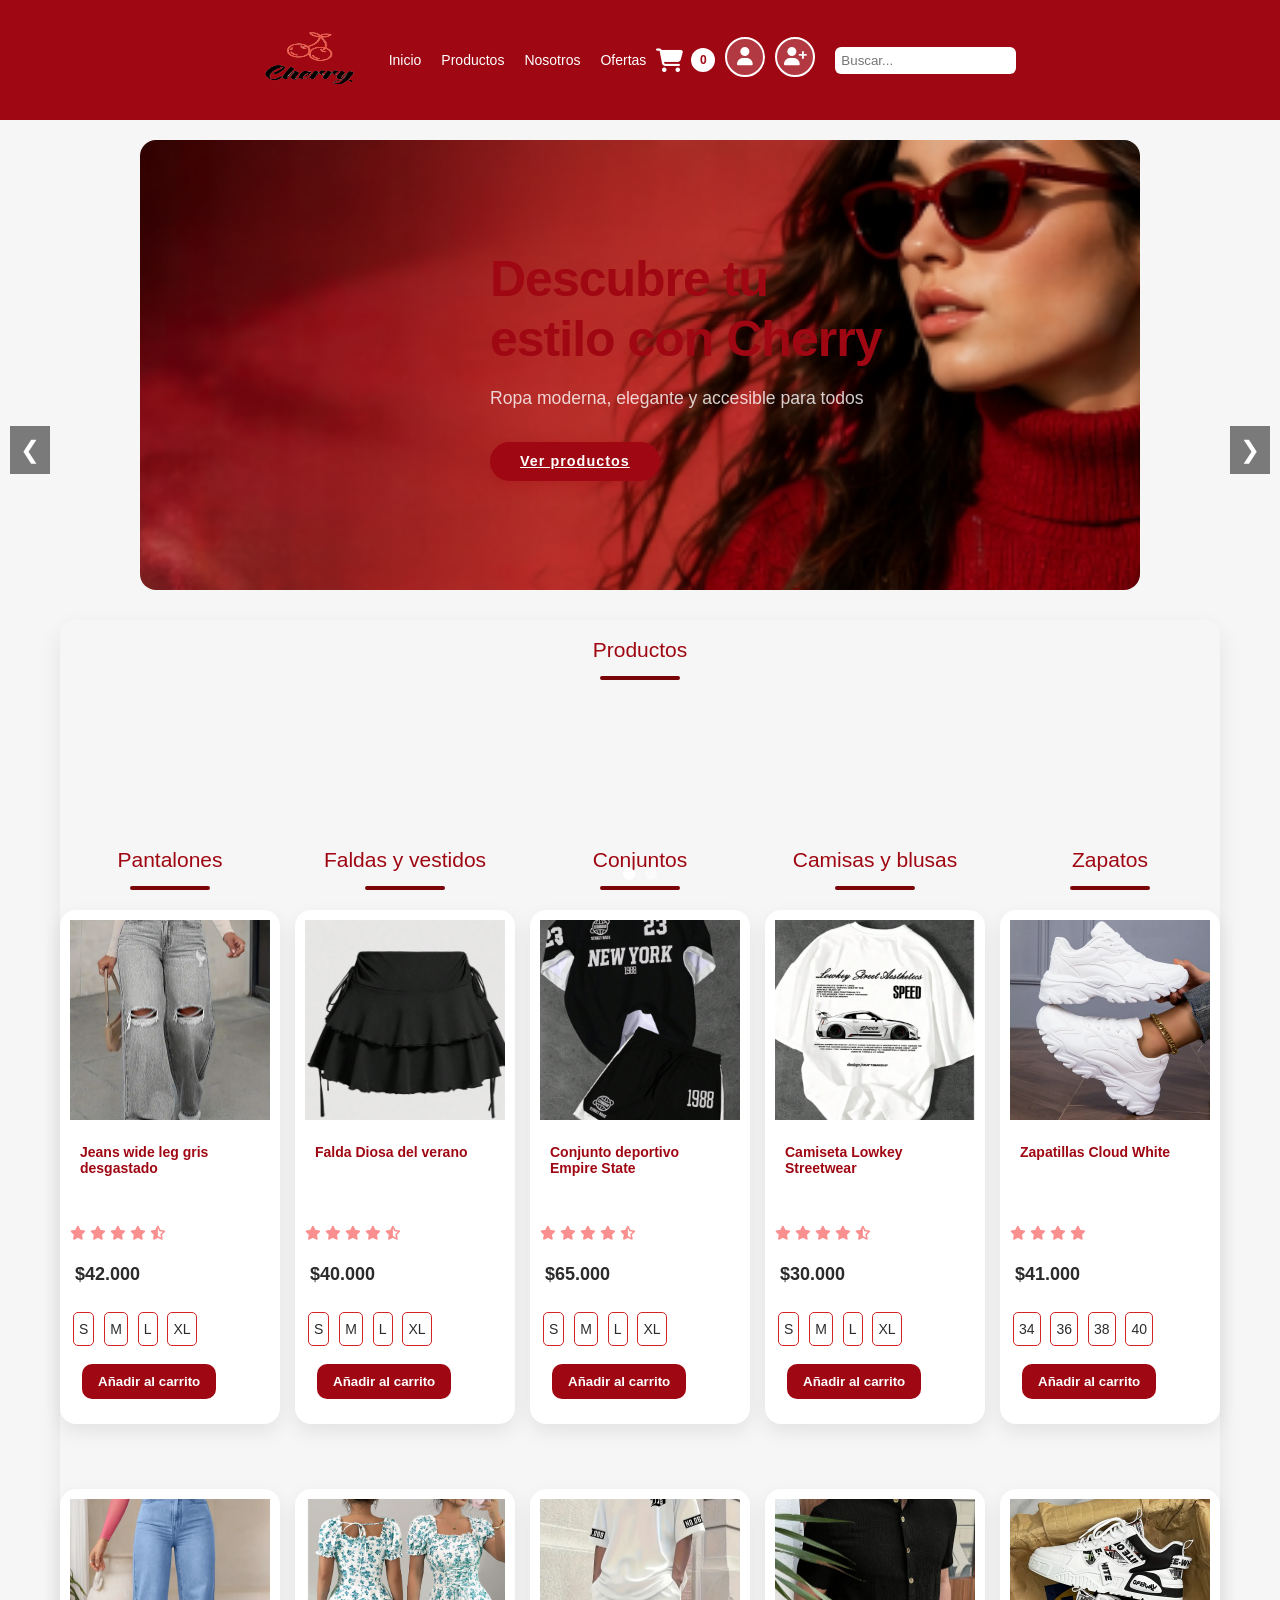
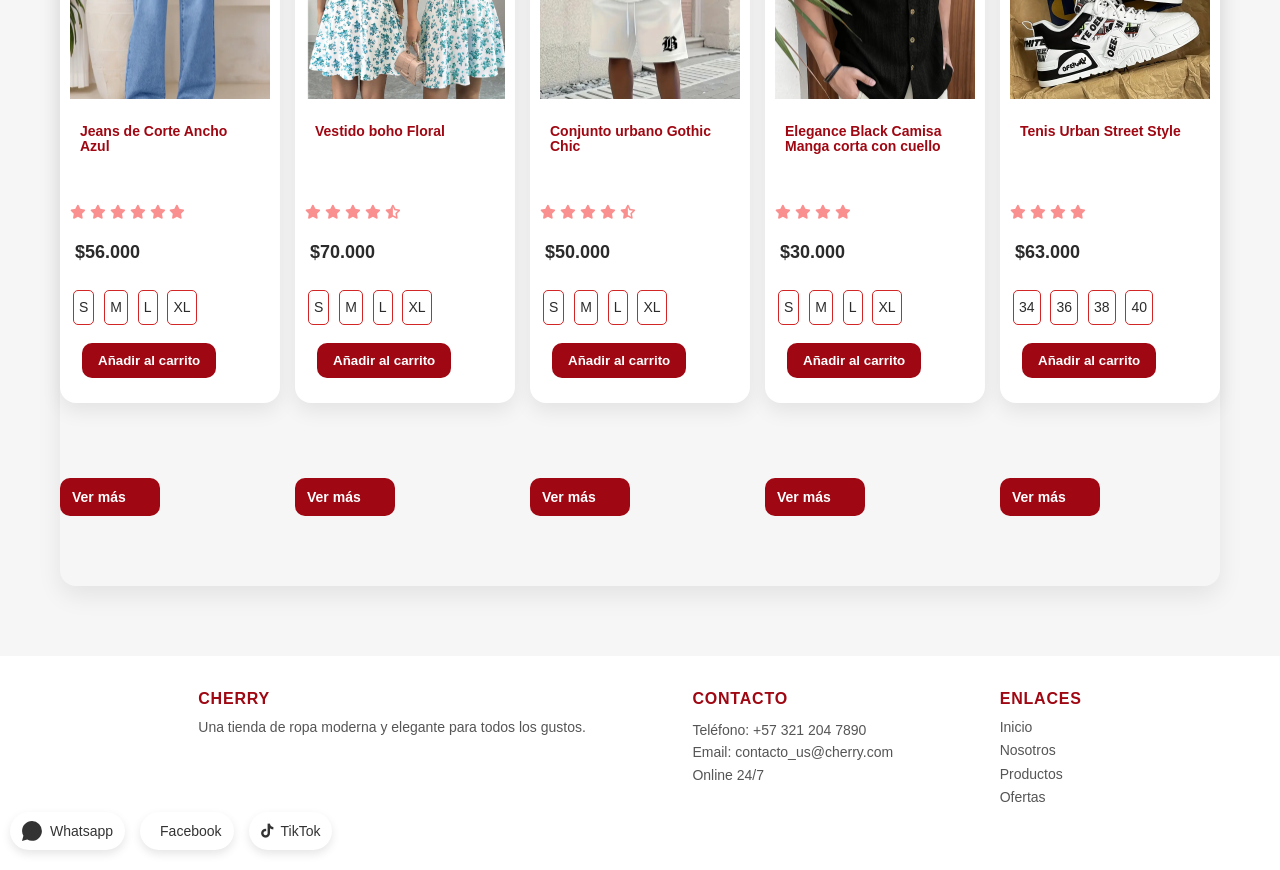
==== commit 286fc25b: "Update index.html" ====
--- a/index.html
+++ b/index.html
@@ -457,6 +457,7 @@
 <a href="index.html#productos">Productos</a>
 <a href="ofertas.html">Ofertas</a>
 </div>
+</div>
 <div class="Social-links">
 
 <!-- WHATSAPP -->
@@ -479,7 +480,6 @@
     <span>TikTok</span>
 </a>
 </div>
-</div>
 
 </footer>
        
